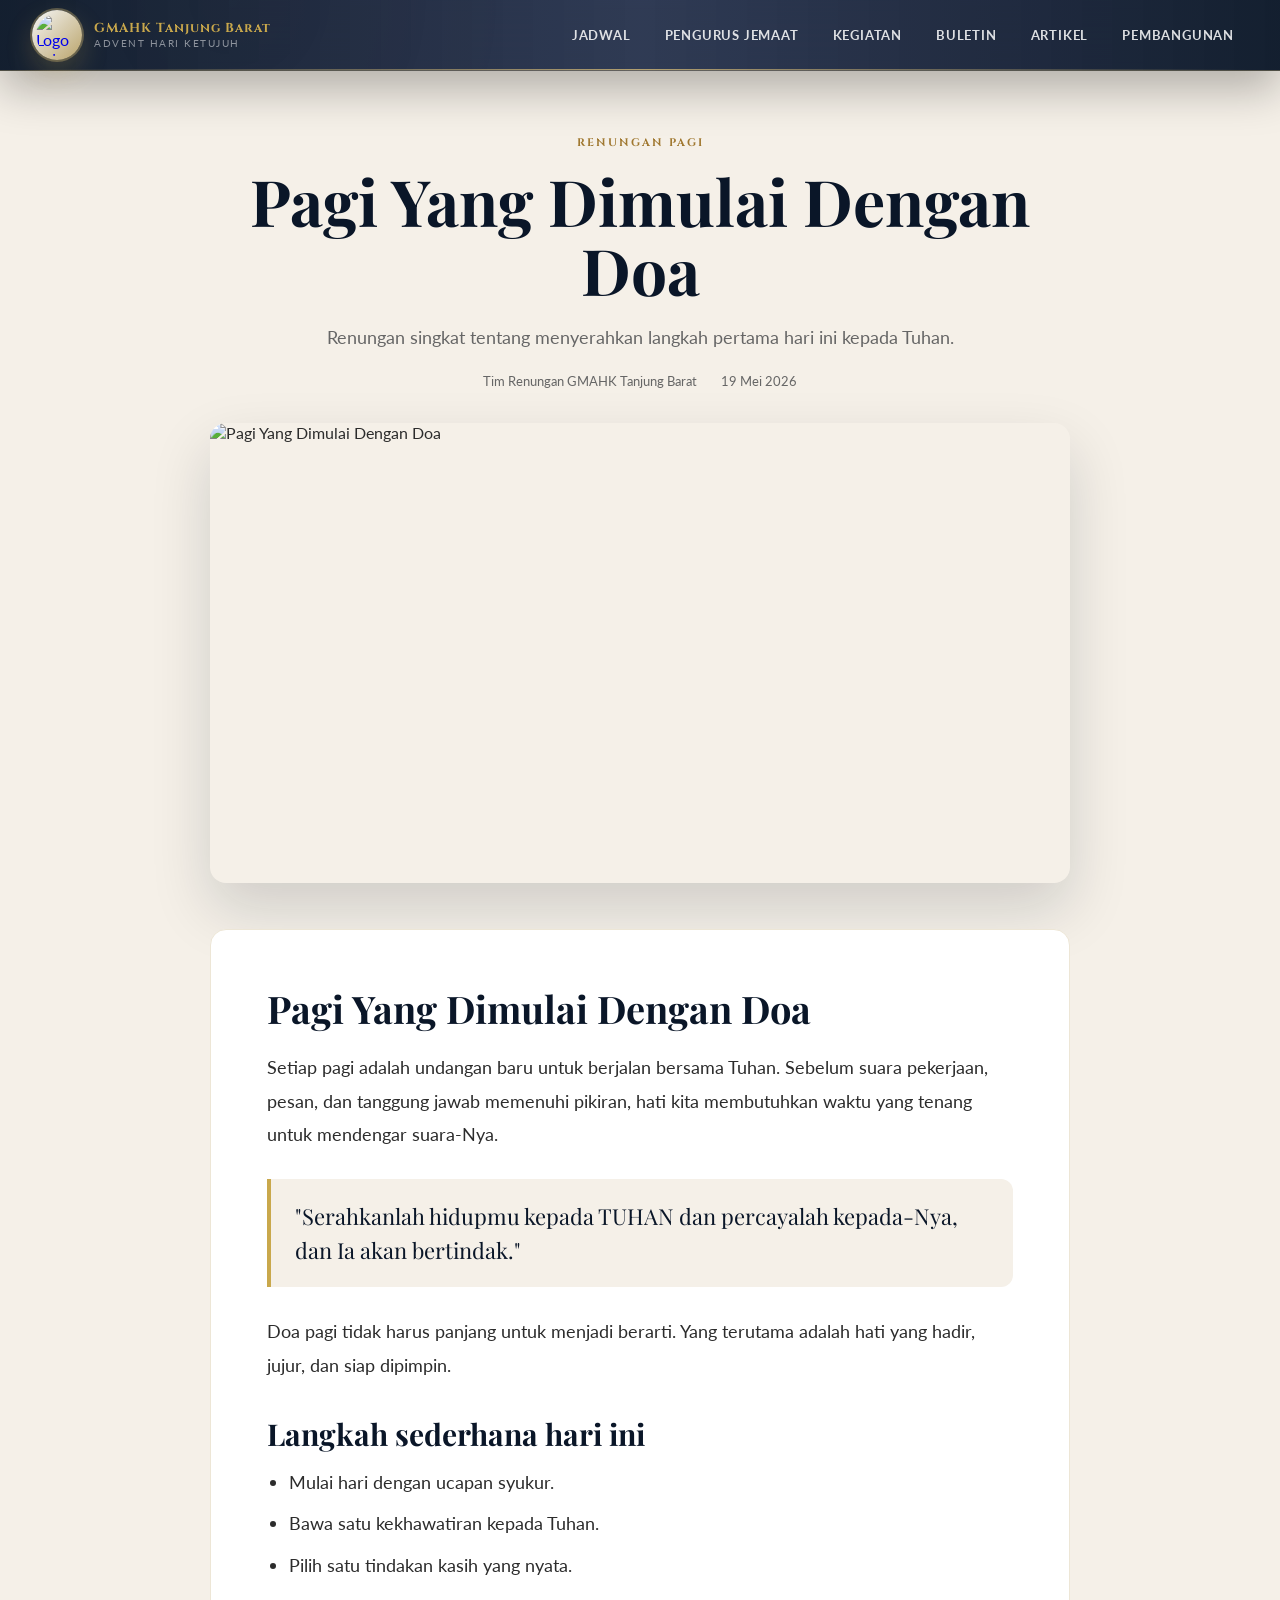
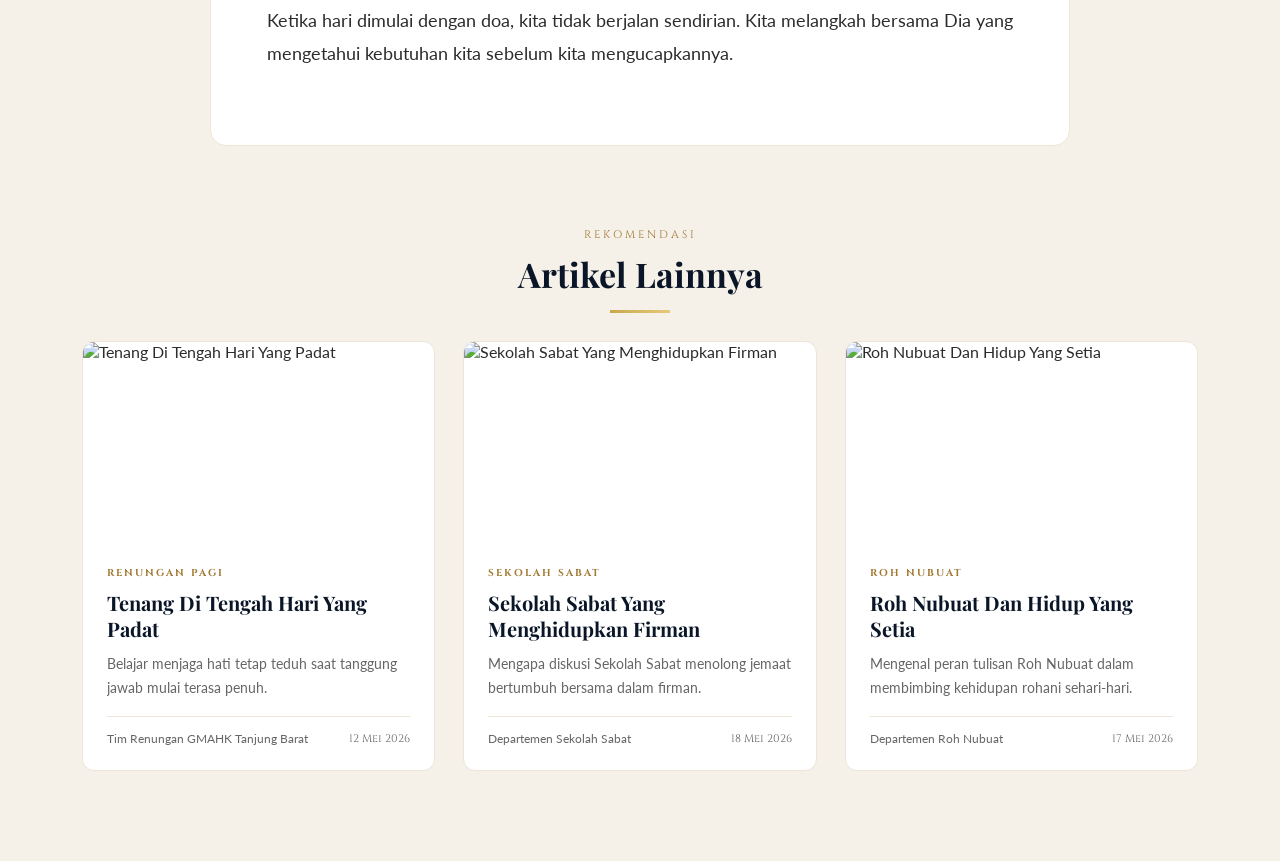
==== artikel-detail.html @ dc823736 "Add article pages and pembangunan gallery" ====
<!DOCTYPE html>
<html lang="id">
<head>
  <meta charset="UTF-8">
  <meta name="viewport" content="width=device-width, initial-scale=1.0">
  <title>Artikel - GMAHK Tanjung Barat</title>
  <link rel="icon" type="image/jpeg" href="https://pathfinderindonesia.wordpress.com/wp-content/uploads/2021/04/logo-advent.jpg?w=1024">
  <link rel="preconnect" href="https://fonts.googleapis.com">
  <link href="https://fonts.googleapis.com/css2?family=Playfair+Display:ital,wght@0,400;0,700;0,900;1,400&family=Lato:wght@300;400;700&family=Cinzel:wght@400;600;700&display=swap" rel="stylesheet">
  <link rel="stylesheet" href="style.css">
</head>
<body class="artikel-page artikel-detail-page">
  <nav id="navbar">
    <div class="nav-inner">
      <a href="index.html" class="nav-logo">
        <div class="nav-logo-icon"><img src="https://pathfinderindonesia.wordpress.com/wp-content/uploads/2021/04/logo-advent.jpg?w=1024" alt="Logo Advent"></div>
        <div class="nav-logo-text"><span class="nav-logo-name">GMAHK Tanjung Barat</span><span class="nav-logo-sub">Advent Hari Ketujuh</span></div>
      </a>
      <input type="checkbox" id="menu-toggle" class="menu-checkbox">
      <ul class="nav-links">
        <li><a href="index.html#jadwal">Jadwal</a></li>
        <li><a href="index.html#pelayan-gereja">Pengurus Jemaat</a></li>
        <li><a href="Kegiatan.html">Kegiatan</a></li>
        <li><a href="BuletinAcara.html">Buletin</a></li>
        <li><a href="index.html#artikel">Artikel</a></li>
        <li><a href="index.html#pembangunan">Pembangunan</a></li>
      </ul>
      <label for="menu-toggle" class="hamburger"><span></span><span></span><span></span></label>
    </div>
  </nav>

  <main class="article-detail-shell">
    <article class="article-detail">
      <header class="article-detail-header">
        <a id="article-category" class="article-category-link" href="artikel-renungan-pagi.html">Artikel</a>
        <h1 id="article-title">Memuat Artikel...</h1>
        <p id="article-description"></p>
        <div class="article-detail-meta">
          <span id="article-author"></span>
          <span id="article-date"></span>
        </div>
      </header>

      <figure class="article-detail-image">
        <img id="article-image" src="" alt="">
      </figure>

      <div id="article-content" class="article-content"></div>
    </article>

    <aside class="article-recommendations">
      <div class="section-header compact-header">
        <span class="section-tag">Rekomendasi</span>
        <h2 class="section-title">Artikel Lainnya</h2>
        <div class="section-line"></div>
      </div>
      <div id="related-articles" class="artikel-grid recommendation-grid"></div>
    </aside>
  </main>

  <script src="artikel-data.js"></script>
  <script src="artikel-utils.js"></script>
  <script>window.articleSystem.renderArticleDetail();</script>
</body>
</html>
---- style.css ----
:root {
  --gold: #C9A84C;
  --gold-light: #E8C97A;
  --gold-dark: #A07830;
  --navy: #0A1628;
  --navy-mid: #142140;
  --navy-light: #1E3060;
  --cream: #F5F0E8;
  --cream-dark: #EDE6D6;
  --white: #FFFFFF;
  --text: #2C2C2C;
  --text-light: #666;
  --burgundy: #7B1E2E;
}

* { margin: 0; padding: 0; box-sizing: border-box; }

html { scroll-behavior: smooth; }

body {
  font-family: 'Lato', sans-serif;
  color: var(--text);
  background: var(--cream);
  overflow-x: hidden;
}

/* ===== NAVBAR ===== */
nav {
  position: fixed;
  top: 0; left: 0; right: 0;
  z-index: 1000;
  background:
    linear-gradient(90deg, rgba(10, 22, 40, 0.96), rgba(20, 33, 64, 0.88), rgba(10, 22, 40, 0.96)),
    radial-gradient(circle at 18% 0%, rgba(232, 201, 122, 0.18), transparent 28%);
  backdrop-filter: blur(18px) saturate(1.25);
  border-bottom: 1px solid rgba(232, 201, 122, 0.28);
  padding: 0 2rem;
  box-shadow: 0 18px 45px rgba(0, 0, 0, 0.28);
  transition: background 0.3s ease, border-color 0.3s ease, box-shadow 0.3s ease;
}

nav::after {
  content: '';
  position: absolute;
  left: 2rem;
  right: 2rem;
  bottom: 0;
  height: 1px;
  background: linear-gradient(90deg, transparent, rgba(232, 201, 122, 0.7), transparent);
  pointer-events: none;
}

.nav-inner {
  max-width: 1300px;
  margin: 0 auto;
  display: flex;
  align-items: center;
  justify-content: space-between;
  height: 70px;
}

.nav-logo {
  display: flex;
  align-items: center;
  gap: 12px;
  text-decoration: none;
  transition: transform 0.25s ease, filter 0.25s ease;
}

.nav-logo:hover {
  transform: translateY(-1px);
  filter: brightness(1.08);
}

.nav-logo-icon {
  width: 50px;
  height: 50px;
  background:
    linear-gradient(135deg, rgba(255,255,255,0.96), rgba(232,201,122,0.78));
  border-radius: 50%;
  box-shadow: 0 0 0 2px rgba(232,201,122,0.32), 0 12px 28px rgba(201,168,76,0.24);
  display: flex;
  align-items: center;
  justify-content: center;
  padding: 4px;
  overflow: hidden;
  transition: transform 0.35s ease, box-shadow 0.35s ease;
}

.nav-logo-icon img {
  width: 100%;
  height: 100%;
  border-radius: 50%;
  object-fit: cover;
  display: block;
  animation: logoFloat 4s ease-in-out infinite;
}

.nav-logo:hover .nav-logo-icon {
  transform: rotate(-6deg) scale(1.08);
  box-shadow: 0 0 0 3px rgba(232,201,122,0.42), 0 16px 36px rgba(201,168,76,0.38);
}

@keyframes logoFloat {
  0%, 100% { transform: translateY(0); }
  50% { transform: translateY(-3px); }
}

.nav-logo-text {
  display: flex;
  flex-direction: column;
}

.nav-logo-name {
  font-family: 'Cinzel', serif;
  font-size: 13px;
  font-weight: 700;
  color: var(--gold);
  letter-spacing: 1px;
  line-height: 1.2;
}

.nav-logo-sub {
  font-size: 10px;
  color: rgba(255,255,255,0.5);
  letter-spacing: 1.5px;
  text-transform: uppercase;
}

.nav-links {
  display: flex;
  align-items: center;
  gap: 6px;
  list-style: none;
}

.nav-links li { position: relative; }

.nav-links a {
  color: rgba(255,255,255,0.85);
  text-decoration: none;
  font-size: 12.5px;
  font-weight: 700;
  letter-spacing: 0.8px;
  text-transform: uppercase;
  padding: 10px 14px;
  border-radius: 999px;
  transition: color 0.22s ease, background 0.22s ease, transform 0.22s ease, box-shadow 0.22s ease;
  display: block;
  white-space: nowrap;
  position: relative;
  overflow: hidden;
}

.nav-links a::before {
  content: '';
  position: absolute;
  left: 14px;
  right: 14px;
  bottom: 6px;
  height: 2px;
  background: linear-gradient(90deg, transparent, var(--gold-light), transparent);
  opacity: 0;
  transform: scaleX(0.35);
  transition: opacity 0.22s ease, transform 0.22s ease;
}

.nav-links a:hover {
  color: var(--gold-light);
  background: rgba(255, 255, 255, 0.08);
  box-shadow: inset 0 0 0 1px rgba(232, 201, 122, 0.18), 0 8px 22px rgba(0,0,0,0.18);
  transform: translateY(-2px);
}

.nav-links a:hover::before {
  opacity: 1;
  transform: scaleX(1);
}

.nav-dropdown {
  position: absolute;
  top: calc(100% + 12px);
  left: 0;
  background:
    linear-gradient(180deg, rgba(20, 33, 64, 0.98), rgba(10, 22, 40, 0.98));
  border: 1px solid rgba(232, 201, 122, 0.24);
  border-radius: 14px;
  min-width: 220px;
  opacity: 0;
  visibility: hidden;
  transform: translateY(-8px) scale(0.97);
  transition: opacity 0.25s ease, visibility 0.25s ease, transform 0.25s ease;
  box-shadow: 0 24px 50px rgba(0,0,0,0.42);
  overflow: hidden;
  padding: 8px;
  backdrop-filter: blur(16px);
}

.nav-links li:hover .nav-dropdown {
  opacity: 1;
  visibility: visible;
  transform: translateY(0) scale(1);
}

.nav-dropdown a {
  padding: 11px 14px;
  border-radius: 10px;
  font-size: 12px;
  border-bottom: none;
  transform: none;
}

.nav-dropdown a:last-child { border-bottom: none; }

.nav-dropdown a:hover {
  transform: translateX(4px);
  background: rgba(232, 201, 122, 0.12);
}

.nav-cta {
  background:
    linear-gradient(135deg, var(--gold-light), var(--gold), var(--gold-dark)) !important;
  color: var(--navy) !important;
  border-radius: 999px !important;
  padding: 10px 20px !important;
  font-weight: 700 !important;
  box-shadow: 0 10px 26px rgba(201, 168, 76, 0.28) !important;
}

.nav-cta:hover {
  color: var(--navy) !important;
  background:
    linear-gradient(135deg, #fff2b8, var(--gold-light), var(--gold-dark)) !important;
  box-shadow: 0 14px 34px rgba(201, 168, 76, 0.38) !important;
}

.hamburger {
  display: none;
  flex-direction: column;
  gap: 5px;
  cursor: pointer;
  padding: 8px;
}

.hamburger span {
  display: block;
  width: 24px;
  height: 2px;
  background: var(--gold);
  transition: all 0.3s;
}

/* ===== HERO ===== */
#hero {
  min-height: 100vh;
  position: relative;
  display: flex;
  align-items: center;
  justify-content: center;
  overflow: hidden;
  background: var(--navy);
  --hero-x: 50%;
  --hero-y: 50%;
  --hero-move-x: 0px;
  --hero-move-y: 0px;
}

.hero-bg {
  position: absolute;
  inset: 0;
  background: 
    radial-gradient(ellipse at 20% 50%, rgba(201, 168, 76, 0.12) 0%, transparent 60%),
    radial-gradient(ellipse at 80% 20%, rgba(123, 30, 46, 0.1) 0%, transparent 50%),
    url('https://news.unai.edu/wp-content/uploads/2023/08/IMG_9074-Enhanced-NR-scaled-1.jpg') center/cover no-repeat;
  opacity: 0.35;
  transform: translate3d(var(--hero-move-x), var(--hero-move-y), 0) scale(1);
  transition: transform 0.45s ease, filter 0.45s ease, opacity 0.45s ease;
  will-change: transform;
}

#hero::after {
  content: '';
  position: absolute;
  inset: 0;
  z-index: 1;
  background: radial-gradient(circle at var(--hero-x) var(--hero-y), rgba(232, 201, 122, 0.22), transparent 28%);
  opacity: 0;
  transition: opacity 0.35s ease;
  pointer-events: none;
  mix-blend-mode: screen;
}

#hero:hover .hero-bg {
  opacity: 0.5;
  filter: saturate(1.08) contrast(1.04);
  transform: translate3d(var(--hero-move-x), var(--hero-move-y), 0) scale(1.07);
}

#hero:hover::after {
  opacity: 1;
}

.hero-overlay {
  position: absolute;
  inset: 0;
  z-index: 1;
  background: linear-gradient(
    to bottom,
    rgba(10,22,40,0.3) 0%,
    rgba(10,22,40,0.5) 40%,
    rgba(10,22,40,0.85) 100%
  );
}

.hero-content {
  position: relative;
  z-index: 2;
  text-align: center;
  max-width: 900px;
  padding: 0 2rem;
  animation: heroFade 1.2s ease-out;
}

@keyframes heroFade {
  from { opacity: 0; transform: translateY(30px); }
  to { opacity: 1; transform: translateY(0); }
}

.hero-tag {
  display: inline-block;
  border: 1px solid var(--gold);
  color: var(--gold);
  font-family: 'Cinzel', serif;
  font-size: 11px;
  letter-spacing: 3px;
  padding: 6px 20px;
  border-radius: 2px;
  margin-bottom: 24px;
  text-transform: uppercase;
}

.hero-title {
  font-family: 'Playfair Display', serif;
  font-size: clamp(36px, 7vw, 80px);
  font-weight: 900;
  color: var(--white);
  line-height: 1.1;
  margin-bottom: 8px;
}

.hero-title span {
  display: block;
  color: var(--gold);
  font-style: italic;
}

.hero-sub {
  font-family: 'Cinzel', serif;
  font-size: clamp(14px, 2vw, 20px);
  color: rgba(255,255,255,0.75);
  letter-spacing: 2px;
  margin-bottom: 20px;
}

.hero-verse {
  font-family: 'Playfair Display', serif;
  font-style: italic;
  font-size: 16px;
  color: rgba(255,255,255,0.6);
  max-width: 600px;
  margin: 0 auto 36px;
  border-left: 2px solid var(--gold);
  padding-left: 16px;
  text-align: left;
}

.hero-buttons {
  display: flex;
  gap: 16px;
  justify-content: center;
  flex-wrap: wrap;
}

.btn-primary {
  background: linear-gradient(135deg, var(--gold), var(--gold-dark));
  color: var(--navy);
  padding: 14px 36px;
  border: none;
  border-radius: 4px;
  font-family: 'Cinzel', serif;
  font-size: 12px;
  font-weight: 700;
  letter-spacing: 2px;
  text-transform: uppercase;
  text-decoration: none;
  cursor: pointer;
  transition: all 0.3s;
  display: inline-block;
}

.btn-primary:hover {
  transform: translateY(-2px);
  box-shadow: 0 10px 30px rgba(201,168,76,0.4);
}

.btn-outline {
  border: 2px solid rgba(255,255,255,0.4);
  color: white;
  padding: 14px 36px;
  border-radius: 4px;
  font-family: 'Cinzel', serif;
  font-size: 12px;
  font-weight: 700;
  letter-spacing: 2px;
  text-transform: uppercase;
  text-decoration: none;
  transition: all 0.3s;
  display: inline-block;
}

.btn-outline:hover {
  border-color: var(--gold);
  color: var(--gold);
  transform: translateY(-2px);
}

.hero-scroll {
  position: absolute;
  bottom: 30px;
  left: 50%;
  transform: translateX(-50%);
  display: flex;
  flex-direction: column;
  align-items: center;
  gap: 8px;
  color: rgba(255,255,255,0.4);
  font-size: 11px;
  letter-spacing: 2px;
  text-transform: uppercase;
}

.scroll-line {
  width: 1px;
  height: 40px;
  background: linear-gradient(to bottom, var(--gold), transparent);
  animation: scrollAnim 2s infinite;
}

@keyframes scrollAnim {
  0% { opacity: 1; transform: scaleY(1); }
  100% { opacity: 0; transform: scaleY(0) translateY(20px); }
}

/* ===== CURRENT EVENTS ===== */
.event-strip {
  background: linear-gradient(180deg, var(--navy) 0%, var(--cream) 100%);
  padding: 0 2rem 72px;
  margin-top: -1px;
}

.event-shell {
  max-width: 1180px;
  margin: 0 auto;
  transform: translateY(-46px);
}

.event-heading {
  display: flex;
  justify-content: space-between;
  align-items: end;
  gap: 20px;
  margin-bottom: 18px;
}

.event-title {
  font-family: 'Playfair Display', serif;
  font-size: clamp(28px, 4vw, 42px);
  color: white;
}

.event-controls {
  display: flex;
  gap: 10px;
}

.event-nav {
  width: 42px;
  height: 42px;
  border-radius: 50%;
  border: 1px solid rgba(232,201,122,0.42);
  background: rgba(255,255,255,0.08);
  color: var(--gold-light);
  font-size: 26px;
  line-height: 1;
  cursor: pointer;
  transition: all 0.25s ease;
}

.event-nav:hover {
  background: var(--gold);
  color: var(--navy);
  transform: translateY(-2px);
}

.event-slider {
  border-radius: 14px;
  overflow: hidden;
  box-shadow: 0 28px 70px rgba(10,22,40,0.28);
  background: white;
}

.event-track {
  display: flex;
  transition: transform 0.55s ease;
}

.event-slide {
  min-width: 100%;
  display: grid;
  grid-template-columns: minmax(280px, 0.95fr) 1.05fr;
  background: white;
}

.event-slide.event-empty {
  grid-template-columns: 1fr;
}

.event-image {
  min-height: 330px;
  overflow: hidden;
}

.event-image img {
  width: 100%;
  height: 100%;
  object-fit: cover;
  display: block;
}

.event-content {
  padding: clamp(28px, 5vw, 54px);
  display: flex;
  flex-direction: column;
  justify-content: center;
}

.event-date {
  color: var(--gold-dark);
  font-family: 'Cinzel', serif;
  font-size: 11px;
  letter-spacing: 2px;
  text-transform: uppercase;
  font-weight: 700;
  margin-bottom: 12px;
}

.event-content h3 {
  font-family: 'Playfair Display', serif;
  font-size: clamp(28px, 5vw, 46px);
  color: var(--navy);
  line-height: 1.12;
  margin-bottom: 16px;
}

.event-content p {
  color: var(--text-light);
  line-height: 1.8;
  font-size: 15px;
  margin-bottom: 22px;
}

.event-location {
  color: var(--navy);
  font-weight: 700;
  font-size: 14px;
}

.event-dots {
  display: flex;
  justify-content: center;
  gap: 8px;
  margin-top: 18px;
}

.event-dot {
  width: 9px;
  height: 9px;
  border-radius: 50%;
  border: none;
  background: rgba(10,22,40,0.25);
  cursor: pointer;
  transition: all 0.25s ease;
}

.event-dot.active {
  width: 28px;
  border-radius: 999px;
  background: var(--gold-dark);
}

/* ===== SECTIONS COMMON ===== */
section {
  padding: 90px 2rem;
}

.section-container {
  max-width: 1200px;
  margin: 0 auto;
}

.section-header {
  text-align: center;
  margin-bottom: 60px;
}

.section-tag {
  display: inline-block;
  color: var(--gold-dark);
  font-family: 'Cinzel', serif;
  font-size: 11px;
  letter-spacing: 3px;
  text-transform: uppercase;
  margin-bottom: 12px;
}

.section-title {
  font-family: 'Playfair Display', serif;
  font-size: clamp(28px, 5vw, 44px);
  font-weight: 700;
  color: var(--navy);
  line-height: 1.2;
  margin-bottom: 16px;
}

.section-line {
  width: 60px;
  height: 3px;
  background: linear-gradient(to right, var(--gold), var(--gold-light));
  margin: 0 auto;
}

/* ===== JADWAL ===== */
#jadwal {
  background: var(--navy);
  position: relative;
  overflow: hidden;
}

#jadwal::before {
  content: '';
  position: absolute;
  top: -50%;
  right: -20%;
  width: 600px;
  height: 600px;
  border-radius: 50%;
  background: radial-gradient(circle, rgba(201,168,76,0.05) 0%, transparent 70%);
}

#jadwal .section-title { color: var(--white); }
#jadwal .section-tag { color: var(--gold); }

.jadwal-grid {
  display: grid;
  grid-template-columns: repeat(auto-fill, minmax(280px, 1fr));
  gap: 20px;
}

.jadwal-card {
  background: rgba(255,255,255,0.04);
  border: 1px solid rgba(201,168,76,0.2);
  border-radius: 12px;
  padding: 28px;
  transition: all 0.3s;
  position: relative;
  overflow: hidden;
}

.jadwal-card::before {
  content: '';
  position: absolute;
  top: 0; left: 0;
  width: 4px;
  height: 100%;
  background: linear-gradient(to bottom, var(--gold), var(--gold-dark));
}

.jadwal-card:hover {
  background: rgba(255,255,255,0.07);
  transform: translateY(-4px);
  box-shadow: 0 20px 40px rgba(0,0,0,0.3);
}

.jadwal-day {
  font-family: 'Cinzel', serif;
  font-size: 11px;
  letter-spacing: 2px;
  color: var(--gold);
  text-transform: uppercase;
  margin-bottom: 10px;
}

.jadwal-name {
  font-family: 'Playfair Display', serif;
  font-size: 20px;
  font-weight: 700;
  color: white;
  margin-bottom: 12px;
}

.jadwal-info {
  display: flex;
  align-items: center;
  gap: 8px;
  color: rgba(255,255,255,0.55);
  font-size: 13px;
  margin-bottom: 6px;
}

.jadwal-info span { font-size: 16px; }

/* ===== FOTO KEGIATAN ===== */
#foto {
  background: var(--cream);
}

.foto-grid {
  display: grid;
  grid-template-columns: repeat(3, 1fr);
  grid-template-rows: 280px 280px;
  gap: 16px;
}

.foto-item {
  position: relative;
  overflow: hidden;
  border-radius: 10px;
  cursor: pointer;
}

.foto-item:first-child {
  grid-row: 1 / 3;
}

.foto-item img {
  width: 100%;
  height: 100%;
  object-fit: cover;
  transition: transform 0.6s ease;
}

.foto-item:hover img { transform: scale(1.08); }

.foto-overlay {
  position: absolute;
  inset: 0;
  background: linear-gradient(to top, rgba(10,22,40,0.85) 0%, transparent 60%);
  display: flex;
  align-items: flex-end;
  padding: 20px;
  opacity: 0;
  transition: opacity 0.3s;
}

.foto-item:hover .foto-overlay { opacity: 1; }

.foto-info h4 {
  font-family: 'Playfair Display', serif;
  color: white;
  font-size: 16px;
  margin-bottom: 4px;
}

.foto-info p {
  color: var(--gold);
  font-size: 12px;
  letter-spacing: 1px;
  font-family: 'Cinzel', serif;
}

.foto-badge {
  position: absolute;
  top: 12px;
  left: 12px;
  background: var(--gold);
  color: var(--navy);
  font-family: 'Cinzel', serif;
  font-size: 10px;
  font-weight: 700;
  letter-spacing: 1px;
  padding: 4px 10px;
  border-radius: 2px;
  text-transform: uppercase;
}

/* ===== ARTIKEL ===== */
#artikel {
  background: white;
}

.artikel-tabs {
  display: flex;
  gap: 8px;
  margin-bottom: 40px;
  flex-wrap: wrap;
  justify-content: center;
}

.artikel-tab {
  display: inline-flex;
  align-items: center;
  padding: 8px 20px;
  border: 2px solid var(--cream-dark);
  border-radius: 30px;
  background: none;
  font-family: 'Cinzel', serif;
  font-size: 11px;
  letter-spacing: 1.5px;
  font-weight: 700;
  text-transform: uppercase;
  cursor: pointer;
  transition: all 0.2s;
  color: var(--text-light);
  text-decoration: none;
}

.artikel-tab.active, .artikel-tab:hover {
  background: var(--navy);
  border-color: var(--navy);
  color: var(--gold);
}

.artikel-grid {
  display: grid;
  grid-template-columns: repeat(auto-fill, minmax(340px, 1fr));
  gap: 28px;
}

.artikel-card {
  border-radius: 12px;
  overflow: hidden;
  border: 1px solid var(--cream-dark);
  transition: all 0.3s;
  background: white;
  cursor: pointer;
  color: inherit;
  display: block;
  text-decoration: none;
}

.artikel-card:hover {
  transform: translateY(-6px);
  box-shadow: 0 20px 50px rgba(10,22,40,0.12);
}

.artikel-img {
  height: 200px;
  overflow: hidden;
}

.artikel-img img {
  width: 100%;
  height: 100%;
  object-fit: cover;
  transition: transform 0.5s;
}

.artikel-card:hover .artikel-img img { transform: scale(1.05); }

.artikel-body {
  padding: 24px;
}

.artikel-cat {
  font-family: 'Cinzel', serif;
  font-size: 10px;
  letter-spacing: 2px;
  text-transform: uppercase;
  color: var(--gold-dark);
  margin-bottom: 10px;
  font-weight: 700;
}

.artikel-title {
  font-family: 'Playfair Display', serif;
  font-size: 20px;
  font-weight: 700;
  color: var(--navy);
  margin-bottom: 10px;
  line-height: 1.3;
}

.artikel-excerpt {
  color: var(--text-light);
  font-size: 14px;
  line-height: 1.7;
  margin-bottom: 16px;
  display: -webkit-box;
  -webkit-line-clamp: 3;
  -webkit-box-orient: vertical;
  overflow: hidden;
}

.artikel-meta {
  display: flex;
  justify-content: space-between;
  align-items: center;
  border-top: 1px solid var(--cream-dark);
  padding-top: 14px;
}

.artikel-author {
  font-size: 12px;
  color: var(--text-light);
}

.artikel-date {
  font-size: 11px;
  color: var(--text-light);
  font-family: 'Cinzel', serif;
}

.article-archive-hero {
  padding: 150px 0 76px;
  background:
    linear-gradient(135deg, rgba(10, 22, 40, 0.95), rgba(20, 33, 64, 0.9)),
    url('https://images.unsplash.com/photo-1497633762265-9d179a990aa6?w=1600') center/cover;
  color: var(--white);
}

.article-archive-hero h1 {
  max-width: 760px;
  font-family: 'Playfair Display', serif;
  font-size: clamp(38px, 6vw, 68px);
  line-height: 1.05;
  margin: 14px 0 18px;
}

.article-archive-hero p {
  max-width: 640px;
  color: rgba(255, 255, 255, 0.72);
  font-size: 17px;
  line-height: 1.8;
}

.archive-tabs {
  justify-content: flex-start;
  margin: 34px 0 0;
}

.archive-tabs .artikel-tab {
  border-color: rgba(255, 255, 255, 0.2);
  color: rgba(255, 255, 255, 0.72);
}

.archive-tabs .artikel-tab.active,
.archive-tabs .artikel-tab:hover {
  background: var(--gold);
  border-color: var(--gold);
  color: var(--navy);
}

.article-archive-main {
  padding: 76px 0 90px;
  background: var(--cream);
}

.article-list-heading {
  display: flex;
  justify-content: space-between;
  align-items: flex-end;
  gap: 20px;
  margin-bottom: 28px;
}

.article-list-heading h2 {
  font-family: 'Playfair Display', serif;
  font-size: 34px;
  color: var(--navy);
}

.article-list-heading span {
  color: var(--text-light);
  font-family: 'Cinzel', serif;
  font-size: 11px;
  letter-spacing: 1.4px;
  text-transform: uppercase;
}

.article-detail-shell {
  max-width: 1180px;
  margin: 0 auto;
  padding: 130px 2rem 90px;
}

.article-detail {
  max-width: 860px;
  margin: 0 auto;
}

.article-detail-header {
  text-align: center;
  margin-bottom: 34px;
}

.article-category-link {
  color: var(--gold-dark);
  display: inline-flex;
  font-family: 'Cinzel', serif;
  font-size: 11px;
  font-weight: 700;
  letter-spacing: 2px;
  margin-bottom: 16px;
  text-decoration: none;
  text-transform: uppercase;
}

.article-detail-header h1 {
  font-family: 'Playfair Display', serif;
  font-size: clamp(36px, 5vw, 64px);
  color: var(--navy);
  line-height: 1.08;
  margin-bottom: 18px;
}

.article-detail-header p {
  color: var(--text-light);
  font-size: 18px;
  line-height: 1.7;
  max-width: 720px;
  margin: 0 auto;
}

.article-detail-meta {
  display: flex;
  justify-content: center;
  flex-wrap: wrap;
  gap: 12px 24px;
  margin-top: 20px;
  color: var(--text-light);
  font-size: 13px;
}

.article-detail-image {
  border-radius: 16px;
  box-shadow: 0 26px 60px rgba(10, 22, 40, 0.16);
  height: min(58vw, 460px);
  margin-bottom: 46px;
  overflow: hidden;
}

.article-detail-image img {
  width: 100%;
  height: 100%;
  display: block;
  object-fit: cover;
}

.article-content {
  background: var(--white);
  border: 1px solid var(--cream-dark);
  border-radius: 16px;
  padding: clamp(28px, 5vw, 56px);
  color: var(--text);
  font-size: 18px;
  line-height: 1.85;
}

.article-content h1,
.article-content h2,
.article-content h3 {
  font-family: 'Playfair Display', serif;
  color: var(--navy);
  line-height: 1.2;
}

.article-content h1 { font-size: 38px; margin-bottom: 20px; }
.article-content h2 { font-size: 30px; margin: 34px 0 14px; }
.article-content h3 { font-size: 24px; margin: 28px 0 12px; }
.article-content p { margin-bottom: 18px; }

.article-content ul {
  margin: 0 0 22px 22px;
}

.article-content li {
  margin-bottom: 8px;
}

.article-content blockquote {
  border-left: 4px solid var(--gold);
  background: var(--cream);
  border-radius: 0 12px 12px 0;
  color: var(--navy);
  font-family: 'Playfair Display', serif;
  font-size: 22px;
  line-height: 1.55;
  margin: 28px 0;
  padding: 20px 24px;
}

.article-recommendations {
  margin-top: 76px;
}

.compact-header {
  margin-bottom: 28px;
}

.compact-header .section-title {
  font-size: 34px;
}

.recommendation-grid {
  grid-template-columns: repeat(3, minmax(0, 1fr));
}

/* ===== PEMBANGUNAN ===== */
#pembangunan {
  background: linear-gradient(135deg, var(--navy) 0%, var(--navy-mid) 100%);
}

#pembangunan .section-title { color: white; }
#pembangunan .section-tag { color: var(--gold); }

.progress-card {
  background: rgba(255,255,255,0.05);
  border: 1px solid rgba(201,168,76,0.2);
  border-radius: 16px;
  overflow: hidden;
  display: grid;
  grid-template-columns: 1fr 1fr;
  gap: 0;
}

.pembangunan-photo-collage {
  min-height: 420px;
  padding: 20px;
  display: grid;
  grid-template-columns: 1.28fr 0.82fr;
  grid-template-rows: 1fr 1fr;
  gap: 14px;
  position: relative;
  overflow: hidden;
}

.pembangunan-photo-collage::before {
  content: '';
  position: absolute;
  inset: 0;
  background:
    linear-gradient(135deg, rgba(10, 22, 40, 0.08), rgba(10, 22, 40, 0.64)),
    radial-gradient(circle at 20% 15%, rgba(232, 201, 122, 0.28), transparent 34%);
  pointer-events: none;
  z-index: 1;
}

.pembangunan-photo {
  min-height: 0;
  border: 1px solid rgba(232, 201, 122, 0.22);
  border-radius: 14px;
  box-shadow: 0 20px 42px rgba(0, 0, 0, 0.24);
  overflow: hidden;
  position: relative;
}

.pembangunan-photo::after {
  content: '';
  position: absolute;
  inset: 0;
  background: linear-gradient(180deg, transparent 48%, rgba(10, 22, 40, 0.48));
  pointer-events: none;
}

.pembangunan-photo-main {
  grid-row: 1 / -1;
}

.pembangunan-photo img {
  width: 100%;
  height: 100%;
  display: block;
  object-fit: cover;
  filter: saturate(1.06) contrast(1.04);
  transition: transform 0.55s ease, filter 0.55s ease;
}

.progress-card:hover .pembangunan-photo img {
  transform: scale(1.045);
  filter: saturate(1.14) contrast(1.06);
}

.progress-content {
  padding: 50px 50px;
  display: flex;
  flex-direction: column;
  justify-content: center;
}

.progress-title {
  font-family: 'Playfair Display', serif;
  font-size: 30px;
  color: white;
  font-weight: 700;
  margin-bottom: 16px;
  line-height: 1.3;
}

.progress-desc {
  color: rgba(255,255,255,0.6);
  font-size: 14px;
  line-height: 1.7;
  margin-bottom: 32px;
}

.progress-nums {
  display: flex;
  gap: 24px;
  margin-bottom: 20px;
}

.prog-num {
  flex: 1;
}

.prog-num label {
  display: block;
  font-family: 'Cinzel', serif;
  font-size: 10px;
  letter-spacing: 2px;
  color: var(--gold);
  margin-bottom: 6px;
  text-transform: uppercase;
}

.prog-num value {
  display: block;
  font-family: 'Playfair Display', serif;
  font-size: 22px;
  font-weight: 700;
  color: white;
}

.progress-bar-wrap {
  background: rgba(255,255,255,0.1);
  border-radius: 10px;
  height: 8px;
  margin-bottom: 10px;
  overflow: hidden;
}

.progress-bar-fill {
  height: 100%;
  background: linear-gradient(to right, var(--gold), var(--gold-light));
  border-radius: 10px;
  transition: width 1.5s ease;
}

.progress-pct {
  font-family: 'Cinzel', serif;
  font-size: 12px;
  color: var(--gold);
  letter-spacing: 1px;
}

.pembangunan-actions {
  margin-top: 24px;
}

.admin-edit-btn,
.admin-save-btn,
.admin-cancel-btn,
.admin-reset-btn {
  border: none;
  border-radius: 999px;
  cursor: pointer;
  font-family: 'Lato', sans-serif;
  font-size: 12px;
  font-weight: 700;
  letter-spacing: 1px;
  padding: 11px 18px;
  text-transform: uppercase;
  transition: transform 0.22s ease, box-shadow 0.22s ease, background 0.22s ease;
}

.admin-edit-btn,
.admin-save-btn {
  background: linear-gradient(135deg, var(--gold-light), var(--gold));
  color: var(--navy);
  box-shadow: 0 12px 26px rgba(201, 168, 76, 0.24);
}

.admin-cancel-btn,
.admin-reset-btn {
  background: rgba(255, 255, 255, 0.1);
  color: rgba(255, 255, 255, 0.78);
  border: 1px solid rgba(255, 255, 255, 0.18);
}

.admin-edit-btn:hover,
.admin-save-btn:hover,
.admin-cancel-btn:hover,
.admin-reset-btn:hover {
  transform: translateY(-2px);
}

.admin-edit-btn:hover,
.admin-save-btn:hover {
  box-shadow: 0 16px 34px rgba(201, 168, 76, 0.34);
}

.pembangunan-editor {
  margin-top: 22px;
  padding: 28px;
  background: rgba(255, 255, 255, 0.06);
  border: 1px solid rgba(201, 168, 76, 0.22);
  border-radius: 16px;
  backdrop-filter: blur(14px);
}

.editor-grid {
  display: grid;
  grid-template-columns: repeat(2, minmax(0, 1fr));
  gap: 18px;
}

.pembangunan-editor label {
  color: var(--gold);
  display: flex;
  flex-direction: column;
  font-family: 'Cinzel', serif;
  font-size: 10px;
  gap: 8px;
  letter-spacing: 1.6px;
  text-transform: uppercase;
}

.pembangunan-editor input,
.pembangunan-editor textarea {
  width: 100%;
  border: 1px solid rgba(255, 255, 255, 0.14);
  border-radius: 10px;
  background: rgba(255, 255, 255, 0.95);
  color: var(--text);
  font-family: 'Lato', sans-serif;
  font-size: 14px;
  letter-spacing: 0;
  line-height: 1.5;
  padding: 12px 14px;
  text-transform: none;
}

.pembangunan-editor textarea {
  resize: vertical;
}

.pembangunan-editor input:focus,
.pembangunan-editor textarea:focus {
  border-color: var(--gold-light);
  box-shadow: 0 0 0 3px rgba(232, 201, 122, 0.2);
  outline: none;
}

.editor-wide {
  grid-column: 1 / -1;
}

.editor-actions {
  display: flex;
  flex-wrap: wrap;
  gap: 10px;
  margin-top: 20px;
}

/* ===== MAPS ===== */
#maps {
  background: var(--cream);
  padding: 90px 0;
}

.maps-container {
  max-width: 1200px;
  margin: 0 auto;
  padding: 0 2rem;
  display: grid;
  grid-template-columns: 1fr 1fr;
  gap: 60px;
  align-items: center;
}

.maps-info h2 {
  font-family: 'Playfair Display', serif;
  font-size: 40px;
  font-weight: 700;
  color: var(--navy);
  margin-bottom: 20px;
  line-height: 1.2;
}

.maps-info p {
  color: var(--text-light);
  font-size: 15px;
  line-height: 1.8;
  margin-bottom: 32px;
}

.maps-detail {
  display: flex;
  flex-direction: column;
  gap: 16px;
  margin-bottom: 32px;
}

.map-detail-item {
  display: flex;
  align-items: flex-start;
  gap: 14px;
}

.map-detail-icon {
  width: 40px;
  height: 40px;
  background: linear-gradient(135deg, var(--gold), var(--gold-dark));
  border-radius: 50%;
  display: flex;
  align-items: center;
  justify-content: center;
  font-size: 16px;
  flex-shrink: 0;
}

.map-detail-text strong {
  display: block;
  color: var(--navy);
  font-weight: 700;
  font-size: 14px;
  margin-bottom: 2px;
}

.map-detail-text span {
  color: var(--text-light);
  font-size: 13px;
}

.maps-embed {
  border-radius: 16px;
  overflow: hidden;
  box-shadow: 0 30px 60px rgba(10,22,40,0.15);
  height: 450px;
}

.maps-embed iframe {
  width: 100%;
  height: 100%;
  border: none;
}

/* ===== FOOTER ===== */
footer {
  background: var(--navy);
  padding: 70px 2rem 30px;
  position: relative;
  overflow: hidden;
}

footer::before {
  content: '';
  position: absolute;
  top: 0; left: 0; right: 0;
  height: 3px;
  background: linear-gradient(to right, var(--burgundy), var(--gold), var(--burgundy));
}

.footer-grid {
  max-width: 1200px;
  margin: 0 auto;
  display: grid;
  grid-template-columns: 2fr 1fr 1fr 1.5fr;
  gap: 50px;
  padding-bottom: 50px;
  border-bottom: 1px solid rgba(255,255,255,0.08);
}

.footer-logo-text {
  font-family: 'Cinzel', serif;
  font-size: 18px;
  font-weight: 700;
  color: var(--gold);
  display: block;
  margin-bottom: 6px;
}

.footer-tagline {
  color: rgba(255,255,255,0.4);
  font-size: 12px;
  letter-spacing: 2px;
  text-transform: uppercase;
  margin-bottom: 20px;
}

.footer-desc {
  color: rgba(255,255,255,0.5);
  font-size: 13.5px;
  line-height: 1.8;
  margin-bottom: 24px;
}

.social-links {
  display: flex;
  gap: 10px;
}

.social-link {
  width: 38px;
  height: 38px;
  border: 1px solid rgba(201,168,76,0.3);
  border-radius: 50%;
  display: flex;
  align-items: center;
  justify-content: center;
  color: var(--gold);
  text-decoration: none;
  font-size: 16px;
  transition: all 0.3s;
}

.social-link:hover {
  background: var(--gold);
  color: var(--navy);
  border-color: var(--gold);
  transform: translateY(-3px);
}

.footer-heading {
  font-family: 'Cinzel', serif;
  font-size: 11px;
  letter-spacing: 2px;
  text-transform: uppercase;
  color: var(--gold);
  margin-bottom: 20px;
}

.footer-links { list-style: none; }

.footer-links li { margin-bottom: 10px; }

.footer-links a {
  color: rgba(255,255,255,0.55);
  text-decoration: none;
  font-size: 13.5px;
  transition: color 0.2s;
}

.footer-links a:hover { color: var(--gold); }

.footer-contact-item {
  display: flex;
  align-items: flex-start;
  gap: 12px;
  margin-bottom: 14px;
  color: rgba(255,255,255,0.55);
  font-size: 13.5px;
  
}

.footer-contact-item span { font-size: 13px;  
}

/* DOA FORM */
.doa-form {
  display: flex;
  flex-direction: column;
  gap: 10px;
}

.doa-form input,
.doa-form textarea {
  background: rgba(255,255,255,0.06);
  border: 1px solid rgba(255,255,255,0.12);
  border-radius: 6px;
  padding: 10px 14px;
  color: white;
  font-family: 'Lato', sans-serif;
  font-size: 13px;
  transition: border-color 0.2s;
  width: 100%;
}

.doa-form input:focus,
.doa-form textarea:focus {
  outline: none;
  border-color: var(--gold);
}

.doa-form input::placeholder,
.doa-form textarea::placeholder { color: rgba(255,255,255,0.3); }

.doa-form textarea { resize: none; height: 80px; }

.doa-form button {
  background: linear-gradient(135deg, var(--gold), var(--gold-dark));
  color: var(--navy);
  border: none;
  padding: 11px;
  border-radius: 6px;
  font-family: 'Cinzel', serif;
  font-size: 11px;
  font-weight: 700;
  letter-spacing: 2px;
  text-transform: uppercase;
  cursor: pointer;
  transition: all 0.3s;
}

.doa-form button:hover {
  transform: translateY(-2px);
  box-shadow: 0 8px 20px rgba(201,168,76,0.4);
}

.footer-bottom {
  max-width: 1200px;
  margin: 30px auto 0;
  display: flex;
  justify-content: space-between;
  align-items: center;
  color: rgba(255,255,255,0.25);
  font-size: 12px;
}

.doa-success {
  color: var(--gold);
  font-family: 'Cinzel', serif;
  font-size: 12px;
  letter-spacing: 1px;
  display: none;
  padding: 10px;
  background: rgba(201,168,76,0.1);
  border-radius: 6px;
  text-align: center;
}

/* ===== BULETIN section ===== */
#buletin {
  background: var(--cream-dark);
}

.buletin-list {
  display: grid;
  grid-template-columns: repeat(auto-fill, minmax(280px, 1fr));
  gap: 20px;
}

.buletin-card {
  background: white;
  border-radius: 10px;
  padding: 24px;
  display: flex;
  align-items: center;
  gap: 20px;
  border: 1px solid var(--cream-dark);
  transition: all 0.3s;
  cursor: pointer;
  text-decoration: none;
}

.buletin-card:hover {
  transform: translateY(-4px);
  box-shadow: 0 15px 35px rgba(10,22,40,0.1);
  border-color: var(--gold);
}

.buletin-icon {
  width: 54px;
  height: 54px;
  background: linear-gradient(135deg, var(--navy), var(--navy-light));
  border-radius: 10px;
  display: flex;
  align-items: center;
  justify-content: center;
  font-size: 24px;
  flex-shrink: 0;
}

.buletin-info h4 {
  font-family: 'Playfair Display', serif;
  font-size: 16px;
  color: var(--navy);
  font-weight: 700;
  margin-bottom: 4px;
}

.buletin-info p {
  font-size: 12px;
  color: var(--text-light);
  font-family: 'Cinzel', serif;
  letter-spacing: 1px;
}

/* ===== MODAL ===== */
.modal {
  position: fixed;
  inset: 0;
  background: rgba(10,22,40,0.95);
  z-index: 9999;
  display: none;
  align-items: center;
  justify-content: center;
  padding: 2rem;
}

.modal.open {
  display: flex;
}

.modal-content {
  background: white;
  border-radius: 16px;
  max-width: 750px;
  width: 100%;
  max-height: 85vh;
  overflow-y: auto;
}

.modal-img {
  height: 300px;
  overflow: hidden;
  border-radius: 16px 16px 0 0;
}

.modal-img img {
  width: 100%;
  height: 100%;
  object-fit: cover;
}

.modal-body {
  padding: 36px;
}

.modal-cat {
  font-family: 'Cinzel', serif;
  font-size: 11px;
  letter-spacing: 2px;
  color: var(--gold-dark);
  text-transform: uppercase;
  font-weight: 700;
  margin-bottom: 10px;
}

.modal-title {
  font-family: 'Playfair Display', serif;
  font-size: 28px;
  font-weight: 700;
  color: var(--navy);
  margin-bottom: 16px;
}

.modal-text {
  color: var(--text-light);
  font-size: 15px;
  line-height: 1.8;
  margin-bottom: 20px;
}

.modal-meta {
  color: var(--text-light);
  font-size: 13px;
  border-top: 1px solid var(--cream-dark);
  padding-top: 16px;
}

.modal-close {
  position: absolute;
  top: 20px;
  right: 20px;
  width: 40px;
  height: 40px;
  background: rgba(255,255,255,0.1);
  border: none;
  border-radius: 50%;
  color: white;
  font-size: 18px;
  cursor: pointer;
  display: flex;
  align-items: center;
  justify-content: center;
  transition: background 0.2s;
}

.modal-close:hover { background: rgba(255,255,255,0.2); }

.modal-wrapper {
  position: relative;
  width: 100%;
}

/* ===== RESPONSIVE ===== */
@media (max-width: 1024px) {
  .foto-grid { grid-template-rows: auto; }
  .foto-item:first-child { grid-row: auto; }
  .progress-card { grid-template-columns: 1fr; }
  .pembangunan-photo-collage { min-height: 360px; }
  .maps-container { grid-template-columns: 1fr; }
  .footer-grid { grid-template-columns: 1fr 1fr; gap: 30px; }
}

@media (max-width: 768px) {
  nav { padding: 0 1.5rem; }
  .nav-links { display: none; }
  .hamburger { display: flex; }
  .event-strip { padding: 0 1.25rem 48px; }
  .event-shell { transform: translateY(-26px); }
  .event-heading { align-items: flex-start; }
  .event-slide { grid-template-columns: 1fr; }
  .event-image { min-height: 230px; }
  .foto-grid { grid-template-columns: 1fr 1fr; grid-template-rows: auto; }
  .foto-item:first-child { grid-column: 1 / 3; height: 250px; }
  .progress-content { padding: 30px; }
  .editor-grid { grid-template-columns: 1fr; }
  .pembangunan-editor { padding: 22px; }
  .footer-grid { grid-template-columns: 1fr; }
  .footer-bottom { flex-direction: column; gap: 10px; text-align: center; }
  section { padding: 60px 1.5rem; }
  .artikel-grid { grid-template-columns: 1fr; }
  .article-archive-hero { padding: 120px 0 58px; }
  .article-list-heading { align-items: flex-start; flex-direction: column; }
  .article-detail-shell { padding: 110px 1.25rem 70px; }
  .article-detail-image { height: 280px; }
  .article-content { font-size: 16px; }
  .recommendation-grid { grid-template-columns: 1fr; }
}

@media (max-width: 480px) {
  .foto-grid { grid-template-columns: 1fr; }
  .foto-item:first-child { grid-column: 1; height: 220px; }
  .pembangunan-photo-collage {
    grid-template-columns: 1fr 1fr;
    min-height: 430px;
    padding: 14px;
  }
  .pembangunan-photo-main {
    grid-column: 1 / -1;
    grid-row: auto;
  }
  .progress-nums { flex-direction: column; gap: 14px; }
  .editor-actions button { width: 100%; }
  .artikel-meta { align-items: flex-start; flex-direction: column; gap: 6px; }
  .archive-tabs { justify-content: stretch; }
  .archive-tabs .artikel-tab { justify-content: center; width: 100%; }
  .article-detail-header { text-align: left; }
  .article-detail-header p { margin: 0; }
  .article-detail-meta { justify-content: flex-start; }
}

@media (prefers-reduced-motion: reduce) {
  .hero-bg,
  #hero::after {
    transition: none;
  }

  #hero:hover .hero-bg {
    transform: none;
  }
}

/* ===== SECTION PROFIL ===== */
#pelayan-gereja {
  background: var(--white); /* Latar belakang putih bersih */
  text-align: center;
}

/* Wadah grid untuk mengatur posisi kartu agar otomatis rapi */
.profile-grid {
  display: flex;
  flex-wrap: wrap;
  justify-content: center; /* Membuat kartu otomatis di tengah */
  gap: 30px; /* Jarak antar kartu */
  margin-top: 40px;
}

/* Desain kotak kartu profil */
.profile-card {
  background: var(--cream);
  border: 1px solid var(--cream-dark);
  border-radius: 12px;
  padding: 30px 20px;
  width: 260px; /* Lebar masing-masing kartu */
  display: flex;
  flex-direction: column;
  align-items: center; /* Membuat isi kartu otomatis di tengah */
  transition: transform 0.3s ease;
}

.profile-card:hover {
  transform: translateY(-5px); /* Efek melayang sedikit saat di-hover */
}

/* KUNCI MEMBUAT GAMBAR BULAT */
.profile-img-container {
  width: 130px;        /* Atur ukuran lebar gambar di sini */
  height: 130px;       /* Ukuran tinggi wajib sama dengan lebar */
  border-radius: 50%;  /* Membuat lingkaran sempurna */
  overflow: hidden;    /* Memotong pinggiran gambar yang keluar dari lingkaran */
  border: 3px solid var(--gold); /* Memberi lingkaran emas estetik */
  margin-bottom: 20px;
  box-shadow: 0 8px 20px rgba(0,0,0,0.1);
}

.profile-img-container img {
  width: 100%;
  height: 100%;
  object-fit: cover;   /* Memaksa foto proporsional & tidak peyang/ketarik */
}

/* Tulisan Nama */
.profile-name {
  font-family: 'Playfair Display', serif;
  color: var(--navy);
  font-size: 15px;
  margin-bottom: 8px;
}

/* Tulisan Nama */
.profile-name2 {
  font-family: 'Playfair Display', serif;
  color: var(--gold);
  font-size: 18px;
  margin-bottom: 10px;
}

/* Tulisan Profil Singkat */
.profile-desc {
  color: var(--text-light);
  font-size: 13.5px;
  line-height: 1.6;
}


/* Sembunyikan saklar kotak checkbox bawaan browser agar tidak kelihatan di web */
.menu-checkbox {
  display: none;
}

/* ===== ATURAN KETIKA DI LAYAR HP (MOBILE VIEW) ===== */
@media (max-width: 768px) {
  
  /* 1. Aktifkan Tombol Hamburger */
  .hamburger {
    display: flex !important;
  }

  /* 2. Ubah struktur menu tulisan menjadi melayang di bawah navbar saat mobile */
  .nav-links {
    display: flex;
    flex-direction: column;
    position: absolute;
    top: 70px; /* Pas di bawah batas bawah navbar */
    left: 0;
    right: 0;
    background: var(--navy); /* Warna background menu mengikuti warna navy gereja */
    padding: 20px;
    gap: 15px;
    border-bottom: 2px solid var(--gold);
    
    /* LOGIKA AWAL: Sembunyikan menu ke atas (efek menutup) */
    max-height: 0;
    opacity: 0;
    overflow: hidden;
    transition: all 0.4s ease-in-out; /* Biar efek meluncur ke bawahnya mulus */
  }

  /* 3. Membuat link menu berbaris rapi ke bawah */
  .nav-links li {
    width: 100%;
    text-align: center;
  }

  .nav-links a {
    display: block;
    padding: 10px;
  }

  /* ============================================================
     KUNCI RAHASIA TANDA GAIB (~): 
     Jika checkbox (.menu-checkbox) dalam posisi DICENTANG/DIKLIK, 
     maka temukan tag (.nav-links) yang ada di dekatnya, lalu buka ukurannya!
     ============================================================ */
  .menu-checkbox:checked ~ .nav-links {
    max-height: 400px; /* Ukuran tinggi maksimal saat menu meluncur kebuka */
    opacity: 1; /* Munculkan teksnya */
  }
}



/* buat section kegiata */
/* ===== HERO AUTOMATIC SLIDER ===== */
/* ===== HERO SLIDER ANTI-CRASH (SCROLL SNAP) ===== */
/* ===== HERO SLIDER AUTOMATIC (CENTERED & RESPONSIVE) ===== */
#hero-slider {
  width: 100%; /* Diubah ke 100% agar background krem memenuhi layar dari ujung ke ujung */
  height: auto; /* Mengikuti tinggi alami foto agar tidak terpotong gepeng */
  background-color: #fcf8f2; /* Mengunci warna krem latar belakang seksi kegiatan */
  margin: 0 auto 80px auto; /* Otomatis menengahkan kontainer dan memberi jarak bawah 80px */
  padding: 0;
  overflow: hidden;
}

.slider-wrapper {
  max-width: 1100px; /* Membatasi lebar maksimal foto di laptop agar tidak terlalu raksasa */
  margin: 0 auto; /* KUNCI UTAMA: Memaksa area slider duduk manis tepat di tengah halaman */
  padding: 0 20px; /* Jarak aman kanan-kiri saat dibuka di HP Android */
  display: block; /* Menggunakan block biasa agar gambar tidak berbaris bocor ke samping */
}

.slide {
  width: 100%;
  display: none; /* Sembunyikan slide cadangan secara default */
  text-align: center; /* Memaksa konten di dalamnya rata tengah */
}

/* Memunculkan hanya slide pertama dengan rapi */
.slide:first-child {
  display: block !important;
}

.slide img {
  display: block;
  width: 100%;
  height: auto; /* Menjaga aspek rasio foto asli jemaat */
  margin: 0 auto; /* Memaksa elemen foto horizontal tepat di tengah */
  border-radius: 8px; /* Bikin sudut foto sedikit membulat modern */
  box-shadow: 0 4px 20px rgba(0, 0, 0, 0.08); /* Efek bayangan halus biar estetik */
}

/* Lapisan Gelap & Tulisan di Atas Gambar (Jika digunakan) */
.slide-overlay {
  position: absolute;
  top: 0; left: 0; right: 0; bottom: 0;
  background: rgba(10, 22, 40, 0.3); 
  display: flex;
  flex-direction: column;
  justify-content: center; 
  align-items: center;     
  color: #ffffff;
  text-align: center;
  padding: 20px;
}

.slide-overlay h2 {
  font-size: 2.5rem;
  color: #C9A84C;
  margin-bottom: 10px;
}

/* Jarak Judul Kegiatan di Atas Slider */
.section-header5 {
  text-align: center;
  padding-top: 80px;
  padding-bottom: 30px; /* Memberikan jarak renggang yang pas sebelum menyentuh foto */
}

/* Responsif Layar HP Android */
@media (max-width: 768px) {
  #hero-slider { 
    margin-bottom: 40px; 
  }
  .slider-wrapper {
    padding: 0 15px;
  }
  .slide-overlay h2 { 
    font-size: 1.6rem; 
  }
  .slide-overlay p { 
    font-size: 0.9rem; 
  }
  .section-header5 {
    padding-top: 40px;
  }
}

/* ===== HALAMAN KEGIATAN ===== */
.kegiatan-page {
  background: var(--cream);
}

.kegiatan-hero {
  min-height: 92vh;
  padding: 120px 2rem 80px;
  position: relative;
  overflow: hidden;
  display: flex;
  align-items: center;
  justify-content: center;
  background: var(--navy);
}

.kegiatan-hero-bg {
  position: absolute;
  inset: 0;
  background:
    linear-gradient(120deg, rgba(10,22,40,0.78), rgba(10,22,40,0.42), rgba(123,30,46,0.45)),
    url('image2.jpeg') center/cover no-repeat;
  transform: scale(1.04);
}

.kegiatan-hero-overlay {
  position: absolute;
  inset: 0;
  background:
    radial-gradient(circle at 18% 18%, rgba(232,201,122,0.22), transparent 30%),
    linear-gradient(to bottom, rgba(10,22,40,0.25), rgba(10,22,40,0.92));
}

.kegiatan-hero-content {
  width: min(1120px, 100%);
  position: relative;
  z-index: 2;
  color: white;
  display: grid;
  grid-template-columns: 0.82fr 1.18fr;
  gap: clamp(28px, 5vw, 70px);
  align-items: center;
}

.verse-panel {
  border: 1px solid rgba(232,201,122,0.44);
  border-radius: 8px;
  padding: clamp(24px, 4vw, 38px);
  background: rgba(10,22,40,0.68);
  box-shadow: 0 28px 70px rgba(0,0,0,0.34);
  backdrop-filter: blur(14px);
}

.verse-label {
  display: block;
  font-family: 'Cinzel', serif;
  color: var(--gold);
  font-size: 11px;
  letter-spacing: 3px;
  text-transform: uppercase;
  margin-bottom: 18px;
}

.verse-panel p {
  font-family: 'Playfair Display', serif;
  font-size: clamp(22px, 3vw, 34px);
  line-height: 1.35;
  font-style: italic;
  margin-bottom: 18px;
}

.verse-panel strong {
  color: var(--gold-light);
  font-family: 'Cinzel', serif;
  font-size: 12px;
  letter-spacing: 2px;
  text-transform: uppercase;
}

.kegiatan-hero .hero-title {
  max-width: 680px;
  margin-bottom: 18px;
}

.kegiatan-hero-text {
  color: rgba(255,255,255,0.76);
  font-size: 17px;
  line-height: 1.8;
  max-width: 620px;
  margin-bottom: 30px;
}

.kegiatan-gallery-section {
  background: var(--cream);
}

.kegiatan-photo-grid {
  display: grid;
  grid-template-columns: 1.15fr 0.85fr;
  grid-template-rows: 255px 255px;
  gap: 18px;
}

.kegiatan-photo {
  position: relative;
  overflow: hidden;
  border-radius: 8px;
  min-height: 240px;
  box-shadow: 0 18px 44px rgba(10,22,40,0.12);
}

.kegiatan-photo-large {
  grid-row: 1 / 3;
}

.kegiatan-photo img {
  width: 100%;
  height: 100%;
  object-fit: cover;
  display: block;
  transition: transform 0.55s ease, filter 0.55s ease;
}

.kegiatan-photo:hover img {
  transform: scale(1.06);
  filter: saturate(1.08);
}

.kegiatan-photo figcaption {
  position: absolute;
  left: 0;
  right: 0;
  bottom: 0;
  padding: 24px;
  color: white;
  background: linear-gradient(to top, rgba(10,22,40,0.92), transparent);
}

.kegiatan-photo figcaption span {
  display: block;
  color: var(--gold-light);
  font-family: 'Cinzel', serif;
  font-size: 10px;
  letter-spacing: 2px;
  text-transform: uppercase;
  margin-bottom: 8px;
}

.kegiatan-photo figcaption strong {
  display: block;
  font-family: 'Playfair Display', serif;
  font-size: clamp(18px, 2.5vw, 28px);
  line-height: 1.2;
}

.acara-terbaru-section {
  background: white;
}

.featured-event {
  display: grid;
  grid-template-columns: 1.02fr 0.98fr;
  overflow: hidden;
  border-radius: 10px;
  background: var(--navy);
  box-shadow: 0 28px 70px rgba(10,22,40,0.18);
}

.featured-event-image {
  min-height: 430px;
  overflow: hidden;
}

.featured-event-image img {
  width: 100%;
  height: 100%;
  object-fit: cover;
  display: block;
}

.featured-event-content {
  padding: clamp(32px, 5vw, 58px);
  color: white;
  display: flex;
  flex-direction: column;
  justify-content: center;
}

.featured-event-content h3 {
  font-family: 'Playfair Display', serif;
  font-size: clamp(30px, 4vw, 48px);
  line-height: 1.12;
  margin-bottom: 18px;
}

.featured-event-content p {
  color: rgba(255,255,255,0.68);
  line-height: 1.8;
  margin-bottom: 28px;
}

.event-meta-grid {
  display: grid;
  grid-template-columns: repeat(3, 1fr);
  gap: 12px;
}

.event-meta-grid div {
  border: 1px solid rgba(232,201,122,0.24);
  border-radius: 8px;
  padding: 14px;
  background: rgba(255,255,255,0.05);
}

.event-meta-grid span {
  display: block;
  color: var(--gold);
  font-family: 'Cinzel', serif;
  font-size: 10px;
  letter-spacing: 1.6px;
  text-transform: uppercase;
  margin-bottom: 6px;
}

.event-meta-grid strong {
  font-size: 13px;
  line-height: 1.4;
}

.upcoming-section {
  background:
    linear-gradient(135deg, rgba(10,22,40,0.97), rgba(20,33,64,0.96)),
    url('https://images.unsplash.com/photo-1529156069898-49953e39b3ac?w=1400') center/cover fixed;
}

.upcoming-section .section-title {
  color: white;
}

.upcoming-section .section-tag {
  color: var(--gold);
}

.upcoming-grid {
  display: grid;
  grid-template-columns: repeat(3, 1fr);
  gap: 20px;
}

.upcoming-card {
  min-height: 285px;
  padding: 30px;
  border-radius: 8px;
  border: 1px solid rgba(232,201,122,0.26);
  background: rgba(255,255,255,0.06);
  color: white;
  display: flex;
  flex-direction: column;
  justify-content: space-between;
  transition: transform 0.25s ease, background 0.25s ease, border-color 0.25s ease;
}

.upcoming-card:hover {
  transform: translateY(-6px);
  background: rgba(255,255,255,0.1);
  border-color: rgba(232,201,122,0.62);
}

.upcoming-date {
  color: var(--gold-light);
  font-family: 'Cinzel', serif;
  font-size: 11px;
  letter-spacing: 2px;
  text-transform: uppercase;
  margin-bottom: 18px;
}

.upcoming-card h3 {
  font-family: 'Playfair Display', serif;
  font-size: 25px;
  line-height: 1.2;
  margin-bottom: 14px;
}

.upcoming-card p {
  color: rgba(255,255,255,0.66);
  line-height: 1.7;
  font-size: 14px;
  margin-bottom: 24px;
}

.upcoming-info {
  color: var(--gold);
  border-top: 1px solid rgba(255,255,255,0.12);
  padding-top: 16px;
  font-weight: 700;
  font-size: 13px;
}

@media (max-width: 960px) {
  .kegiatan-hero-content,
  .featured-event {
    grid-template-columns: 1fr;
  }

  .kegiatan-photo-grid,
  .upcoming-grid {
    grid-template-columns: 1fr;
    grid-template-rows: auto;
  }

  .kegiatan-photo-large {
    grid-row: auto;
  }

  .kegiatan-photo {
    height: 330px;
  }

  .event-meta-grid {
    grid-template-columns: 1fr;
  }
}

@media (max-width: 560px) {
  .kegiatan-hero {
    padding: 105px 1.25rem 58px;
  }

  .verse-panel {
    padding: 22px;
  }

  .kegiatan-photo {
    height: 260px;
  }

  .featured-event-image {
    min-height: 280px;
  }

  .upcoming-card {
    min-height: auto;
  }
}

/* ===== HALAMAN BULETIN ACARA ===== */
.buletin-page {
  background: var(--cream);
}

.bulletin-hero {
  min-height: 86vh;
  padding: 120px 2rem 72px;
  position: relative;
  overflow: hidden;
  display: flex;
  align-items: center;
  justify-content: center;
  text-align: center;
  background: var(--navy);
}

.bulletin-hero-bg {
  position: absolute;
  inset: 0;
  background:
    linear-gradient(120deg, rgba(10,22,40,0.88), rgba(10,22,40,0.48), rgba(123,30,46,0.5)),
    url('https://news.unai.edu/wp-content/uploads/2023/08/IMG_9074-Enhanced-NR-scaled-1.jpg') center/cover no-repeat;
  transform: scale(1.04);
  opacity: 0.9;
}

.bulletin-hero-overlay {
  position: absolute;
  inset: 0;
  background:
    radial-gradient(circle at 50% 18%, rgba(232,201,122,0.26), transparent 28%),
    linear-gradient(to bottom, rgba(10,22,40,0.08), rgba(10,22,40,0.95));
}

.bulletin-hero-content {
  position: relative;
  z-index: 2;
  width: min(920px, 100%);
  color: white;
}

.bulletin-kicker {
  display: inline-block;
  border: 1px solid rgba(232,201,122,0.72);
  color: var(--gold-light);
  font-family: 'Cinzel', serif;
  font-size: 11px;
  letter-spacing: 3px;
  text-transform: uppercase;
  padding: 8px 20px;
  margin-bottom: 24px;
  background: rgba(10,22,40,0.42);
}

.bulletin-hero h1 {
  font-family: 'Playfair Display', serif;
  font-size: clamp(42px, 7vw, 86px);
  line-height: 1.04;
  font-weight: 900;
  max-width: 900px;
  margin: 0 auto 18px;
}

.bulletin-date {
  color: var(--gold-light);
  font-family: 'Cinzel', serif;
  font-size: clamp(12px, 2vw, 15px);
  letter-spacing: 2px;
  text-transform: uppercase;
  margin-bottom: 34px;
}

.bulletin-verse {
  font-family: 'Playfair Display', serif;
  font-size: clamp(20px, 3vw, 30px);
  font-style: italic;
  color: rgba(255,255,255,0.88);
  margin-bottom: 10px;
}

.bulletin-verse-ref {
  color: rgba(255,255,255,0.62);
  font-family: 'Cinzel', serif;
  font-size: 12px;
  letter-spacing: 2px;
  text-transform: uppercase;
}

.bulletin-intro {
  background:
    linear-gradient(180deg, var(--navy) 0%, var(--cream) 100%);
  padding-top: 0;
}

.bulletin-intro-grid {
  display: grid;
  grid-template-columns: 1.15fr 0.85fr;
  gap: 24px;
  transform: translateY(-52px);
}

.service-card,
.ellen-card {
  border-radius: 8px;
  border: 1px solid rgba(232,201,122,0.32);
  background: white;
  box-shadow: 0 26px 70px rgba(10,22,40,0.18);
  padding: clamp(28px, 5vw, 48px);
}

.main-service-card {
  background:
    linear-gradient(135deg, rgba(255,255,255,0.98), rgba(245,240,232,0.98));
}

.service-label {
  display: block;
  color: var(--gold-dark);
  font-family: 'Cinzel', serif;
  font-size: 11px;
  font-weight: 700;
  letter-spacing: 2.4px;
  text-transform: uppercase;
  margin-bottom: 14px;
}

.service-card h2 {
  font-family: 'Playfair Display', serif;
  color: var(--navy);
  font-size: clamp(30px, 4vw, 48px);
  line-height: 1.12;
  margin-bottom: 16px;
}

.service-card p {
  color: var(--text-light);
  line-height: 1.8;
  font-size: 15px;
  max-width: 650px;
  margin-bottom: 28px;
}

.service-meta {
  display: grid;
  grid-template-columns: repeat(2, minmax(0, 1fr));
  gap: 14px;
}

.service-meta div {
  border: 1px solid var(--cream-dark);
  border-radius: 8px;
  padding: 16px;
  background: rgba(255,255,255,0.72);
}

.service-meta span {
  display: block;
  color: var(--gold-dark);
  font-family: 'Cinzel', serif;
  font-size: 10px;
  letter-spacing: 2px;
  text-transform: uppercase;
  margin-bottom: 6px;
}

.service-meta strong {
  color: var(--navy);
  font-size: 18px;
}

.ellen-card {
  background:
    linear-gradient(145deg, rgba(10,22,40,0.97), rgba(20,33,64,0.96));
  color: white;
  position: relative;
  overflow: hidden;
}

.ellen-card::before {
  content: 'EGW';
  position: absolute;
  right: -10px;
  bottom: -24px;
  color: rgba(232,201,122,0.08);
  font-family: 'Cinzel', serif;
  font-size: 105px;
  font-weight: 700;
  letter-spacing: 4px;
}

.ellen-card blockquote {
  position: relative;
  font-family: 'Playfair Display', serif;
  font-size: clamp(24px, 3vw, 36px);
  line-height: 1.34;
  font-style: italic;
  margin-bottom: 18px;
}

.ellen-card cite {
  position: relative;
  color: var(--gold-light);
  font-family: 'Cinzel', serif;
  font-size: 11px;
  letter-spacing: 2px;
  text-transform: uppercase;
  font-style: normal;
}

.bulletin-program-section {
  background: var(--cream);
  padding-top: 48px;
}

.program-layout {
  display: grid;
  grid-template-columns: 0.78fr 1.22fr;
  gap: 28px;
  align-items: start;
}

.program-side {
  position: sticky;
  top: 96px;
  min-height: 440px;
  border-radius: 8px;
  overflow: hidden;
  padding: 34px;
  color: white;
  background:
    linear-gradient(180deg, rgba(10,22,40,0.25), rgba(10,22,40,0.92)),
    url('image2.jpeg') center/cover no-repeat;
  box-shadow: 0 24px 60px rgba(10,22,40,0.2);
  display: flex;
  flex-direction: column;
  justify-content: flex-end;
}

.program-side-label {
  color: var(--gold-light);
  font-family: 'Cinzel', serif;
  font-size: 10px;
  letter-spacing: 2px;
  text-transform: uppercase;
  margin-bottom: 14px;
}

.program-side h3 {
  font-family: 'Playfair Display', serif;
  font-size: clamp(30px, 4vw, 44px);
  line-height: 1.08;
  margin-bottom: 14px;
}

.program-side p {
  color: rgba(255,255,255,0.72);
  line-height: 1.75;
  font-size: 14px;
}

.program-side-mark {
  position: absolute;
  top: 24px;
  right: 24px;
  color: rgba(232,201,122,0.55);
  border: 1px solid rgba(232,201,122,0.34);
  padding: 8px 12px;
  font-family: 'Cinzel', serif;
  font-size: 11px;
  letter-spacing: 2px;
}

.program-list {
  list-style: none;
  display: grid;
  gap: 14px;
}

.program-list li {
  display: grid;
  grid-template-columns: 70px 1fr;
  gap: 18px;
  align-items: center;
  background: white;
  border: 1px solid var(--cream-dark);
  border-radius: 8px;
  padding: 18px 22px;
  box-shadow: 0 14px 34px rgba(10,22,40,0.08);
  transition: transform 0.25s ease, border-color 0.25s ease, box-shadow 0.25s ease;
}

.program-list li:hover {
  transform: translateY(-3px);
  border-color: rgba(201,168,76,0.68);
  box-shadow: 0 20px 44px rgba(10,22,40,0.12);
}

.program-number {
  width: 52px;
  height: 52px;
  border-radius: 50%;
  background: linear-gradient(135deg, var(--navy), var(--navy-light));
  color: var(--gold-light);
  display: flex;
  align-items: center;
  justify-content: center;
  font-family: 'Cinzel', serif;
  font-size: 13px;
  font-weight: 700;
  box-shadow: 0 10px 24px rgba(10,22,40,0.2);
}

.program-list strong {
  display: block;
  color: var(--navy);
  font-family: 'Playfair Display', serif;
  font-size: clamp(19px, 2.3vw, 24px);
  line-height: 1.2;
  margin-bottom: 5px;
}

.program-list p {
  color: var(--text-light);
  line-height: 1.55;
  font-size: 14px;
}

.bulletin-reflection {
  background:
    linear-gradient(135deg, rgba(10,22,40,0.96), rgba(123,30,46,0.82)),
    url('https://images.unsplash.com/photo-1507692049790-de58290a4334?w=1400') center/cover fixed;
}

.reflection-grid {
  display: grid;
  grid-template-columns: 1fr 0.82fr;
  gap: 36px;
  align-items: center;
}

.bulletin-reflection .section-title {
  color: white;
  margin-bottom: 18px;
}

.bulletin-reflection .section-tag {
  color: var(--gold-light);
}

.bulletin-reflection p {
  color: rgba(255,255,255,0.72);
  line-height: 1.85;
  max-width: 700px;
}

.reflection-note {
  border: 1px solid rgba(232,201,122,0.34);
  border-radius: 8px;
  background: rgba(255,255,255,0.08);
  padding: clamp(24px, 4vw, 36px);
  backdrop-filter: blur(10px);
}

.reflection-note span {
  display: block;
  color: var(--gold-light);
  font-family: 'Cinzel', serif;
  font-size: 11px;
  letter-spacing: 2px;
  text-transform: uppercase;
  margin-bottom: 14px;
}

.reflection-note p {
  font-family: 'Playfair Display', serif;
  font-size: clamp(22px, 3vw, 32px);
  line-height: 1.35;
  color: white;
}

@media (max-width: 960px) {
  .bulletin-intro-grid,
  .program-layout,
  .reflection-grid {
    grid-template-columns: 1fr;
  }

  .program-side {
    position: relative;
    top: auto;
    min-height: 320px;
  }
}

@media (max-width: 560px) {
  .bulletin-hero {
    min-height: 78vh;
    padding: 105px 1.25rem 56px;
  }

  .bulletin-intro-grid {
    transform: translateY(-32px);
  }

  .service-meta {
    grid-template-columns: 1fr;
  }

  .program-list li {
    grid-template-columns: 48px 1fr;
    gap: 12px;
    padding: 16px;
  }

  .program-number {
    width: 42px;
    height: 42px;
    font-size: 11px;
  }
}
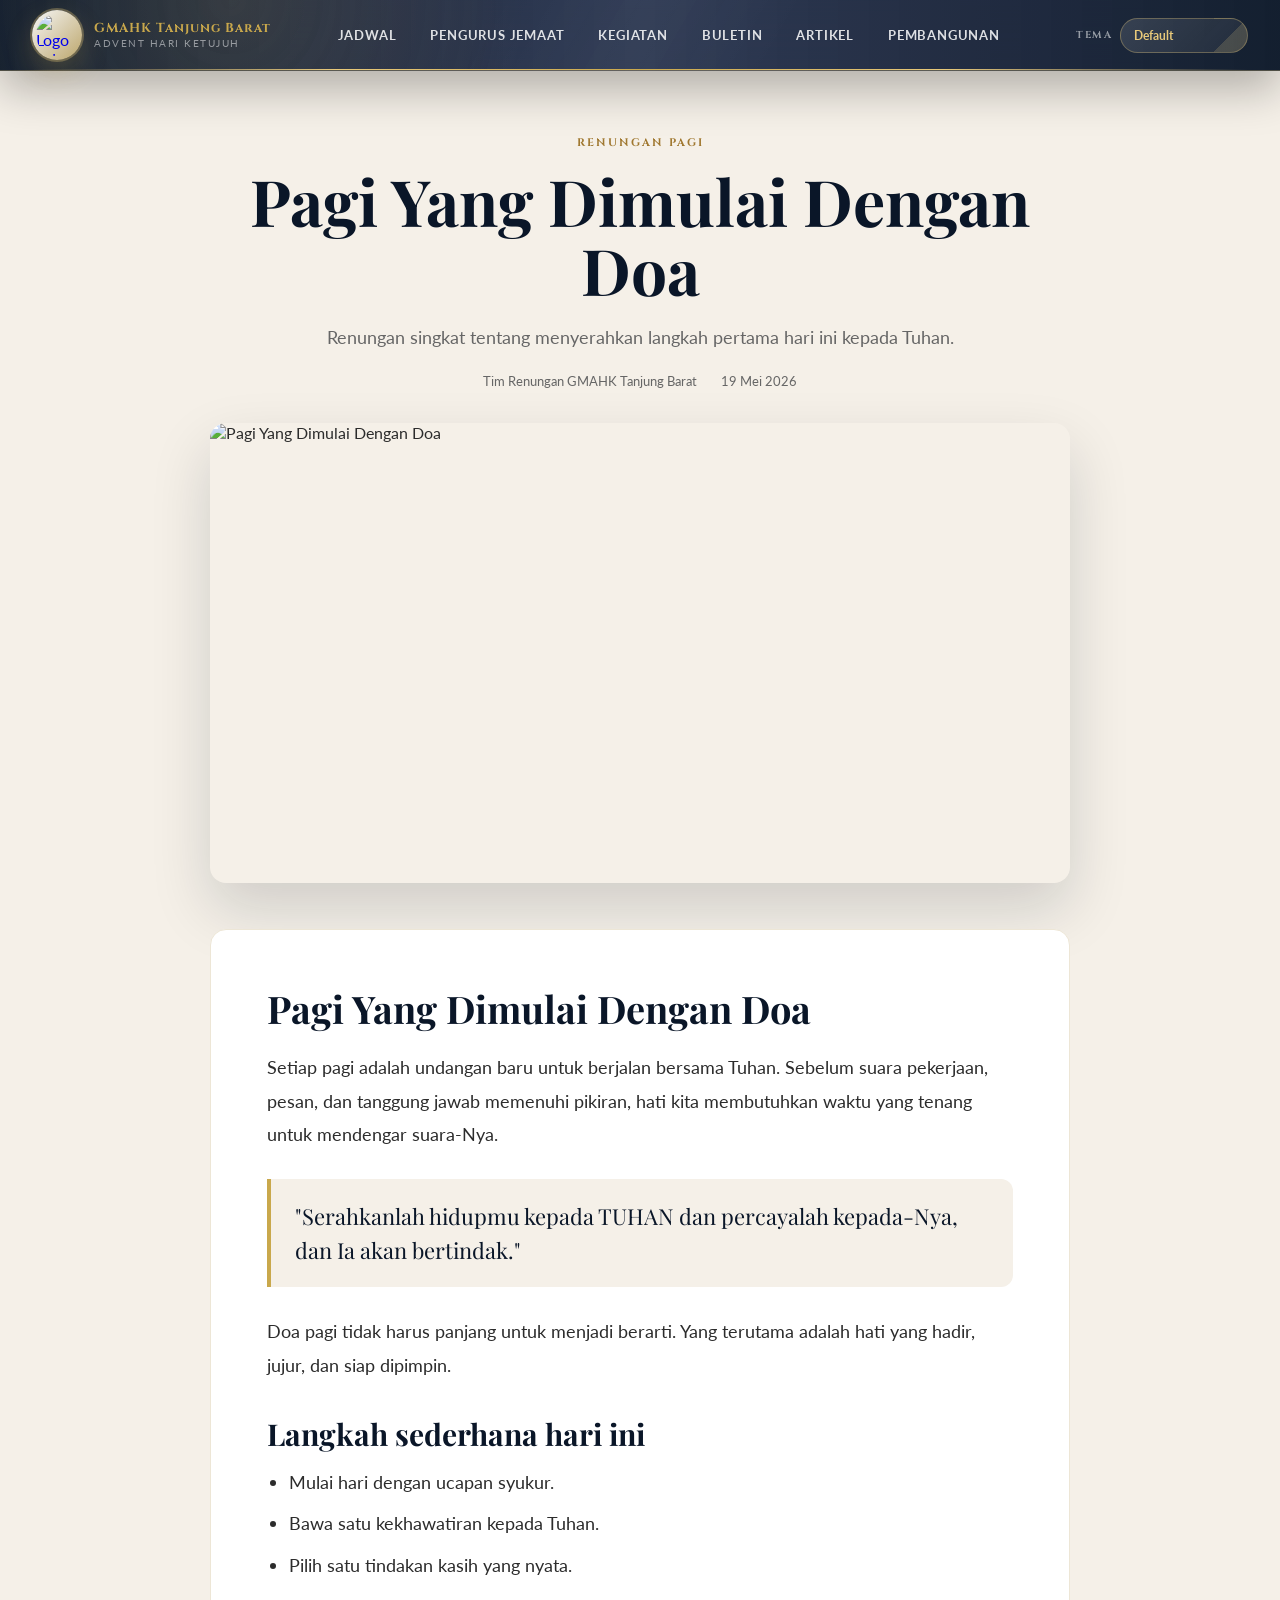
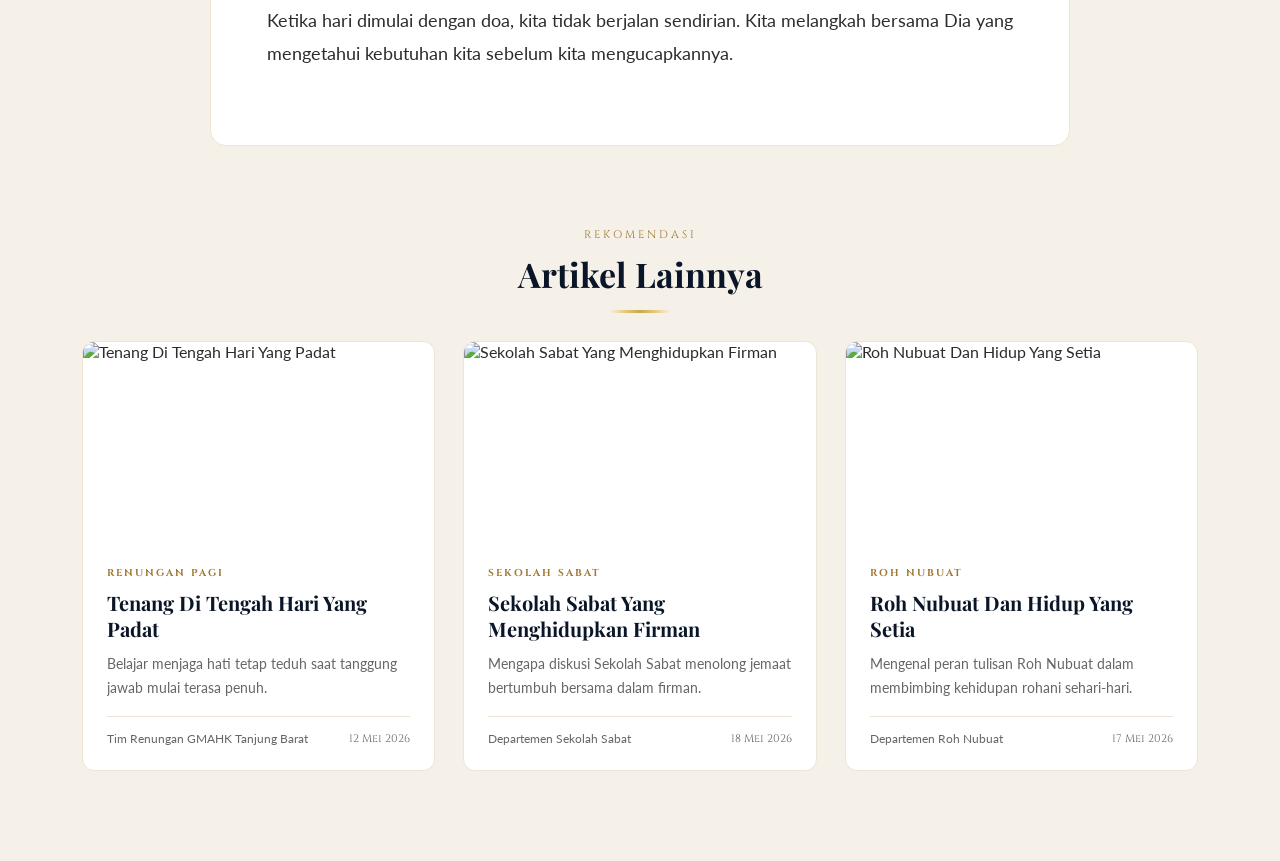
==== commit 45e7891d: "fix login bug" ====
--- a/artikel-detail.html
+++ b/artikel-detail.html
@@ -58,6 +58,7 @@
     </aside>
   </main>
 
+  <script src="theme.js"></script>
   <script src="artikel-data.js"></script>
   <script src="artikel-utils.js"></script>
   <script>window.articleSystem.renderArticleDetail();</script>
--- a/style.css
+++ b/style.css
@@ -11,6 +11,18 @@
   --text: #2C2C2C;
   --text-light: #666;
   --burgundy: #7B1E2E;
+  --hero-bg-image: url('https://news.unai.edu/wp-content/uploads/2023/08/IMG_9074-Enhanced-NR-scaled-1.jpg');
+  --kegiatan-bg-image: url('image2.jpeg');
+  --bulletin-bg-image: url('https://news.unai.edu/wp-content/uploads/2023/08/IMG_9074-Enhanced-NR-scaled-1.jpg');
+  --archive-bg-image: url('https://images.unsplash.com/photo-1497633762265-9d179a990aa6?w=1600');
+  --deep-section-bg: linear-gradient(135deg, var(--navy) 0%, var(--navy-mid) 100%);
+  --nav-surface: linear-gradient(90deg, rgba(10, 22, 40, 0.96), rgba(20, 33, 64, 0.88), rgba(10, 22, 40, 0.96));
+  --nav-glow: radial-gradient(circle at 18% 0%, rgba(232, 201, 122, 0.18), transparent 28%);
+  --footer-surface: linear-gradient(135deg, var(--navy) 0%, #070F1C 100%);
+  --ornament-line: linear-gradient(90deg, transparent, var(--gold-light), var(--gold), var(--gold-light), transparent);
+  --section-dark-bg: linear-gradient(180deg, var(--navy) 0%, var(--navy-mid) 100%);
+  --soft-ornament: radial-gradient(circle, rgba(201,168,76,0.06) 0%, transparent 70%);
+  --accent-shadow: rgba(201,168,76,0.4);
 }
 
 * { margin: 0; padding: 0; box-sizing: border-box; }
@@ -22,6 +34,84 @@
   color: var(--text);
   background: var(--cream);
   overflow-x: hidden;
+}
+
+body[data-theme="perjamuan"] {
+  --gold: #D6B66A;
+  --gold-light: #F2DDA0;
+  --gold-dark: #9A6A2F;
+  --navy: #130F14;
+  --navy-mid: #251722;
+  --navy-light: #402B38;
+  --cream: #F3EDE5;
+  --cream-dark: #E4D7C8;
+  --text: #2B2422;
+  --text-light: #6B5B55;
+  --burgundy: #6F1725;
+  --hero-bg-image: url('https://images.pexels.com/photos/8814951/pexels-photo-8814951.jpeg?auto=compress&cs=tinysrgb&w=1800');
+  --kegiatan-bg-image: url('https://images.pexels.com/photos/8814951/pexels-photo-8814951.jpeg?auto=compress&cs=tinysrgb&w=1800');
+  --bulletin-bg-image: url('https://images.pexels.com/photos/8814951/pexels-photo-8814951.jpeg?auto=compress&cs=tinysrgb&w=1800');
+  --archive-bg-image: url('https://images.pexels.com/photos/8814951/pexels-photo-8814951.jpeg?auto=compress&cs=tinysrgb&w=1800');
+  --deep-section-bg: linear-gradient(135deg, #130F14 0%, #2B1721 100%);
+  --nav-surface: linear-gradient(90deg, rgba(19, 15, 20, 0.97), rgba(58, 25, 33, 0.9), rgba(19, 15, 20, 0.97));
+  --nav-glow: radial-gradient(circle at 20% 0%, rgba(242, 221, 160, 0.24), transparent 30%);
+  --footer-surface: linear-gradient(135deg, #130F14 0%, #2B1721 62%, #160D12 100%);
+  --ornament-line: linear-gradient(90deg, transparent, #6F1725, #F2DDA0, #6F1725, transparent);
+  --section-dark-bg: linear-gradient(180deg, #130F14 0%, #2B1721 100%);
+  --soft-ornament: radial-gradient(circle, rgba(242,221,160,0.08) 0%, transparent 70%);
+  --accent-shadow: rgba(214, 182, 106, 0.42);
+}
+
+body[data-theme="tahun-baru"] {
+  --gold: #E4BD57;
+  --gold-light: #FFE49A;
+  --gold-dark: #9F7B2F;
+  --navy: #071225;
+  --navy-mid: #102A42;
+  --navy-light: #1C4C6D;
+  --cream: #F4F8FA;
+  --cream-dark: #DCE8EE;
+  --text: #22303A;
+  --text-light: #60717D;
+  --burgundy: #0E7C7B;
+  --hero-bg-image: url('https://images.unsplash.com/photo-1519671482749-fd09be7ccebf?w=1800');
+  --kegiatan-bg-image: url('https://images.unsplash.com/photo-1519671482749-fd09be7ccebf?w=1800');
+  --bulletin-bg-image: url('https://images.unsplash.com/photo-1519671482749-fd09be7ccebf?w=1800');
+  --archive-bg-image: url('https://images.unsplash.com/photo-1519671482749-fd09be7ccebf?w=1800');
+  --deep-section-bg: linear-gradient(135deg, #071225 0%, #123C52 100%);
+  --nav-surface: linear-gradient(90deg, rgba(7, 18, 37, 0.96), rgba(14, 124, 123, 0.34), rgba(7, 18, 37, 0.96));
+  --nav-glow: radial-gradient(circle at 78% 0%, rgba(255, 228, 154, 0.26), transparent 30%);
+  --footer-surface: linear-gradient(135deg, #071225 0%, #123C52 58%, #0E7C7B 130%);
+  --ornament-line: linear-gradient(90deg, transparent, #0E7C7B, #FFE49A, #0E7C7B, transparent);
+  --section-dark-bg: linear-gradient(180deg, #071225 0%, #123C52 100%);
+  --soft-ornament: radial-gradient(circle, rgba(255,228,154,0.09) 0%, transparent 70%);
+  --accent-shadow: rgba(14, 124, 123, 0.36);
+}
+
+body[data-theme="fajar-sabat"] {
+  --gold: #C89952;
+  --gold-light: #EACB87;
+  --gold-dark: #8B6332;
+  --navy: #142132;
+  --navy-mid: #25415A;
+  --navy-light: #38637A;
+  --cream: #F7F1EA;
+  --cream-dark: #E9DDD0;
+  --text: #2F3335;
+  --text-light: #64706F;
+  --burgundy: #476A5F;
+  --hero-bg-image: url('https://images.unsplash.com/photo-1490730141103-6cac27aaab94?w=1800');
+  --kegiatan-bg-image: url('https://images.unsplash.com/photo-1490730141103-6cac27aaab94?w=1800');
+  --bulletin-bg-image: url('https://images.unsplash.com/photo-1490730141103-6cac27aaab94?w=1800');
+  --archive-bg-image: url('https://images.unsplash.com/photo-1490730141103-6cac27aaab94?w=1800');
+  --deep-section-bg: linear-gradient(135deg, #142132 0%, #315D68 100%);
+  --nav-surface: linear-gradient(90deg, rgba(20, 33, 50, 0.96), rgba(49, 93, 104, 0.86), rgba(20, 33, 50, 0.96));
+  --nav-glow: radial-gradient(circle at 22% 0%, rgba(234, 203, 135, 0.24), transparent 30%);
+  --footer-surface: linear-gradient(135deg, #142132 0%, #315D68 72%, #476A5F 120%);
+  --ornament-line: linear-gradient(90deg, transparent, #476A5F, #EACB87, #476A5F, transparent);
+  --section-dark-bg: linear-gradient(180deg, #142132 0%, #315D68 100%);
+  --soft-ornament: radial-gradient(circle, rgba(234,203,135,0.08) 0%, transparent 70%);
+  --accent-shadow: rgba(71, 106, 95, 0.36);
 }
 
 /* ===== NAVBAR ===== */
@@ -30,13 +120,24 @@
   top: 0; left: 0; right: 0;
   z-index: 1000;
   background:
-    linear-gradient(90deg, rgba(10, 22, 40, 0.96), rgba(20, 33, 64, 0.88), rgba(10, 22, 40, 0.96)),
-    radial-gradient(circle at 18% 0%, rgba(232, 201, 122, 0.18), transparent 28%);
+    var(--nav-surface),
+    var(--nav-glow);
   backdrop-filter: blur(18px) saturate(1.25);
   border-bottom: 1px solid rgba(232, 201, 122, 0.28);
   padding: 0 2rem;
   box-shadow: 0 18px 45px rgba(0, 0, 0, 0.28);
   transition: background 0.3s ease, border-color 0.3s ease, box-shadow 0.3s ease;
+}
+
+nav::before {
+  content: '';
+  position: absolute;
+  inset: 0;
+  background:
+    linear-gradient(120deg, transparent 0 38%, rgba(255,255,255,0.045) 50%, transparent 62%),
+    var(--nav-glow);
+  opacity: 0.68;
+  pointer-events: none;
 }
 
 nav::after {
@@ -46,7 +147,7 @@
   right: 2rem;
   bottom: 0;
   height: 1px;
-  background: linear-gradient(90deg, transparent, rgba(232, 201, 122, 0.7), transparent);
+  background: var(--ornament-line);
   pointer-events: none;
 }
 
@@ -57,6 +158,8 @@
   align-items: center;
   justify-content: space-between;
   height: 70px;
+  position: relative;
+  z-index: 1;
 }
 
 .nav-logo {
@@ -250,6 +353,48 @@
   transition: all 0.3s;
 }
 
+.theme-switcher {
+  display: flex;
+  align-items: center;
+  gap: 8px;
+  margin-left: 10px;
+}
+
+.theme-switcher label {
+  color: rgba(255,255,255,0.54);
+  font-family: 'Cinzel', serif;
+  font-size: 10px;
+  font-weight: 700;
+  letter-spacing: 1.4px;
+  text-transform: uppercase;
+}
+
+.theme-switcher select {
+  appearance: none;
+  border: 1px solid rgba(232, 201, 122, 0.32);
+  border-radius: 999px;
+  background:
+    linear-gradient(135deg, rgba(255,255,255,0.12), rgba(255,255,255,0.05)),
+    linear-gradient(135deg, transparent calc(100% - 24px), rgba(232,201,122,0.18) 0);
+  color: var(--gold-light);
+  cursor: pointer;
+  font-family: 'Lato', sans-serif;
+  font-size: 12px;
+  font-weight: 700;
+  min-width: 128px;
+  padding: 9px 28px 9px 13px;
+  outline: none;
+}
+
+.theme-switcher select:focus {
+  border-color: var(--gold-light);
+  box-shadow: 0 0 0 3px rgba(232, 201, 122, 0.18);
+}
+
+.theme-switcher option {
+  color: var(--navy);
+}
+
 /* ===== HERO ===== */
 #hero {
   min-height: 100vh;
@@ -271,7 +416,7 @@
   background: 
     radial-gradient(ellipse at 20% 50%, rgba(201, 168, 76, 0.12) 0%, transparent 60%),
     radial-gradient(ellipse at 80% 20%, rgba(123, 30, 46, 0.1) 0%, transparent 50%),
-    url('https://news.unai.edu/wp-content/uploads/2023/08/IMG_9074-Enhanced-NR-scaled-1.jpg') center/cover no-repeat;
+    var(--hero-bg-image) center/cover no-repeat;
   opacity: 0.35;
   transform: translate3d(var(--hero-move-x), var(--hero-move-y), 0) scale(1);
   transition: transform 0.45s ease, filter 0.45s ease, opacity 0.45s ease;
@@ -400,7 +545,7 @@
 
 .btn-primary:hover {
   transform: translateY(-2px);
-  box-shadow: 0 10px 30px rgba(201,168,76,0.4);
+  box-shadow: 0 10px 30px var(--accent-shadow);
 }
 
 .btn-outline {
@@ -635,13 +780,13 @@
 .section-line {
   width: 60px;
   height: 3px;
-  background: linear-gradient(to right, var(--gold), var(--gold-light));
+  background: var(--ornament-line);
   margin: 0 auto;
 }
 
 /* ===== JADWAL ===== */
 #jadwal {
-  background: var(--navy);
+  background: var(--section-dark-bg);
   position: relative;
   overflow: hidden;
 }
@@ -654,7 +799,7 @@
   width: 600px;
   height: 600px;
   border-radius: 50%;
-  background: radial-gradient(circle, rgba(201,168,76,0.05) 0%, transparent 70%);
+  background: var(--soft-ornament);
 }
 
 #jadwal .section-title { color: var(--white); }
@@ -924,7 +1069,7 @@
   padding: 150px 0 76px;
   background:
     linear-gradient(135deg, rgba(10, 22, 40, 0.95), rgba(20, 33, 64, 0.9)),
-    url('https://images.unsplash.com/photo-1497633762265-9d179a990aa6?w=1600') center/cover;
+    var(--archive-bg-image) center/cover;
   color: var(--white);
 }
 
@@ -1117,7 +1262,7 @@
 
 /* ===== PEMBANGUNAN ===== */
 #pembangunan {
-  background: linear-gradient(135deg, var(--navy) 0%, var(--navy-mid) 100%);
+  background: var(--deep-section-bg);
 }
 
 #pembangunan .section-title { color: white; }
@@ -1263,115 +1408,6 @@
   letter-spacing: 1px;
 }
 
-.pembangunan-actions {
-  margin-top: 24px;
-}
-
-.admin-edit-btn,
-.admin-save-btn,
-.admin-cancel-btn,
-.admin-reset-btn {
-  border: none;
-  border-radius: 999px;
-  cursor: pointer;
-  font-family: 'Lato', sans-serif;
-  font-size: 12px;
-  font-weight: 700;
-  letter-spacing: 1px;
-  padding: 11px 18px;
-  text-transform: uppercase;
-  transition: transform 0.22s ease, box-shadow 0.22s ease, background 0.22s ease;
-}
-
-.admin-edit-btn,
-.admin-save-btn {
-  background: linear-gradient(135deg, var(--gold-light), var(--gold));
-  color: var(--navy);
-  box-shadow: 0 12px 26px rgba(201, 168, 76, 0.24);
-}
-
-.admin-cancel-btn,
-.admin-reset-btn {
-  background: rgba(255, 255, 255, 0.1);
-  color: rgba(255, 255, 255, 0.78);
-  border: 1px solid rgba(255, 255, 255, 0.18);
-}
-
-.admin-edit-btn:hover,
-.admin-save-btn:hover,
-.admin-cancel-btn:hover,
-.admin-reset-btn:hover {
-  transform: translateY(-2px);
-}
-
-.admin-edit-btn:hover,
-.admin-save-btn:hover {
-  box-shadow: 0 16px 34px rgba(201, 168, 76, 0.34);
-}
-
-.pembangunan-editor {
-  margin-top: 22px;
-  padding: 28px;
-  background: rgba(255, 255, 255, 0.06);
-  border: 1px solid rgba(201, 168, 76, 0.22);
-  border-radius: 16px;
-  backdrop-filter: blur(14px);
-}
-
-.editor-grid {
-  display: grid;
-  grid-template-columns: repeat(2, minmax(0, 1fr));
-  gap: 18px;
-}
-
-.pembangunan-editor label {
-  color: var(--gold);
-  display: flex;
-  flex-direction: column;
-  font-family: 'Cinzel', serif;
-  font-size: 10px;
-  gap: 8px;
-  letter-spacing: 1.6px;
-  text-transform: uppercase;
-}
-
-.pembangunan-editor input,
-.pembangunan-editor textarea {
-  width: 100%;
-  border: 1px solid rgba(255, 255, 255, 0.14);
-  border-radius: 10px;
-  background: rgba(255, 255, 255, 0.95);
-  color: var(--text);
-  font-family: 'Lato', sans-serif;
-  font-size: 14px;
-  letter-spacing: 0;
-  line-height: 1.5;
-  padding: 12px 14px;
-  text-transform: none;
-}
-
-.pembangunan-editor textarea {
-  resize: vertical;
-}
-
-.pembangunan-editor input:focus,
-.pembangunan-editor textarea:focus {
-  border-color: var(--gold-light);
-  box-shadow: 0 0 0 3px rgba(232, 201, 122, 0.2);
-  outline: none;
-}
-
-.editor-wide {
-  grid-column: 1 / -1;
-}
-
-.editor-actions {
-  display: flex;
-  flex-wrap: wrap;
-  gap: 10px;
-  margin-top: 20px;
-}
-
 /* ===== MAPS ===== */
 #maps {
   background: var(--cream);
@@ -1457,7 +1493,7 @@
 
 /* ===== FOOTER ===== */
 footer {
-  background: var(--navy);
+  background: var(--footer-surface);
   padding: 70px 2rem 30px;
   position: relative;
   overflow: hidden;
@@ -1468,7 +1504,20 @@
   position: absolute;
   top: 0; left: 0; right: 0;
   height: 3px;
-  background: linear-gradient(to right, var(--burgundy), var(--gold), var(--burgundy));
+  background: var(--ornament-line);
+}
+
+footer::after {
+  content: '';
+  position: absolute;
+  width: 520px;
+  height: 520px;
+  right: -180px;
+  top: -180px;
+  border-radius: 50%;
+  background: var(--soft-ornament);
+  opacity: 0.9;
+  pointer-events: none;
 }
 
 .footer-grid {
@@ -1479,6 +1528,8 @@
   gap: 50px;
   padding-bottom: 50px;
   border-bottom: 1px solid rgba(255,255,255,0.08);
+  position: relative;
+  z-index: 1;
 }
 
 .footer-logo-text {
@@ -1614,7 +1665,7 @@
 
 .doa-form button:hover {
   transform: translateY(-2px);
-  box-shadow: 0 8px 20px rgba(201,168,76,0.4);
+  box-shadow: 0 8px 20px var(--accent-shadow);
 }
 
 .footer-bottom {
@@ -1625,6 +1676,8 @@
   align-items: center;
   color: rgba(255,255,255,0.25);
   font-size: 12px;
+  position: relative;
+  z-index: 1;
 }
 
 .doa-success {
@@ -1802,6 +1855,8 @@
   .pembangunan-photo-collage { min-height: 360px; }
   .maps-container { grid-template-columns: 1fr; }
   .footer-grid { grid-template-columns: 1fr 1fr; gap: 30px; }
+  .theme-switcher label { display: none; }
+  .theme-switcher select { min-width: 112px; }
 }
 
 @media (max-width: 768px) {
@@ -1813,11 +1868,18 @@
   .event-heading { align-items: flex-start; }
   .event-slide { grid-template-columns: 1fr; }
   .event-image { min-height: 230px; }
+  .theme-switcher {
+    margin-left: auto;
+    margin-right: 8px;
+  }
+  .theme-switcher select {
+    font-size: 11px;
+    min-width: 104px;
+    padding: 8px 24px 8px 11px;
+  }
   .foto-grid { grid-template-columns: 1fr 1fr; grid-template-rows: auto; }
   .foto-item:first-child { grid-column: 1 / 3; height: 250px; }
   .progress-content { padding: 30px; }
-  .editor-grid { grid-template-columns: 1fr; }
-  .pembangunan-editor { padding: 22px; }
   .footer-grid { grid-template-columns: 1fr; }
   .footer-bottom { flex-direction: column; gap: 10px; text-align: center; }
   section { padding: 60px 1.5rem; }
@@ -1843,7 +1905,6 @@
     grid-row: auto;
   }
   .progress-nums { flex-direction: column; gap: 14px; }
-  .editor-actions button { width: 100%; }
   .artikel-meta { align-items: flex-start; flex-direction: column; gap: 6px; }
   .archive-tabs { justify-content: stretch; }
   .archive-tabs .artikel-tab { justify-content: center; width: 100%; }
@@ -2100,7 +2161,7 @@
   inset: 0;
   background:
     linear-gradient(120deg, rgba(10,22,40,0.78), rgba(10,22,40,0.42), rgba(123,30,46,0.45)),
-    url('image2.jpeg') center/cover no-repeat;
+    var(--kegiatan-bg-image) center/cover no-repeat;
   transform: scale(1.04);
 }
 
@@ -2311,7 +2372,7 @@
 .upcoming-section {
   background:
     linear-gradient(135deg, rgba(10,22,40,0.97), rgba(20,33,64,0.96)),
-    url('https://images.unsplash.com/photo-1529156069898-49953e39b3ac?w=1400') center/cover fixed;
+    var(--archive-bg-image) center/cover fixed;
 }
 
 .upcoming-section .section-title {
@@ -2447,7 +2508,7 @@
   inset: 0;
   background:
     linear-gradient(120deg, rgba(10,22,40,0.88), rgba(10,22,40,0.48), rgba(123,30,46,0.5)),
-    url('https://news.unai.edu/wp-content/uploads/2023/08/IMG_9074-Enhanced-NR-scaled-1.jpg') center/cover no-repeat;
+    var(--bulletin-bg-image) center/cover no-repeat;
   transform: scale(1.04);
   opacity: 0.9;
 }
